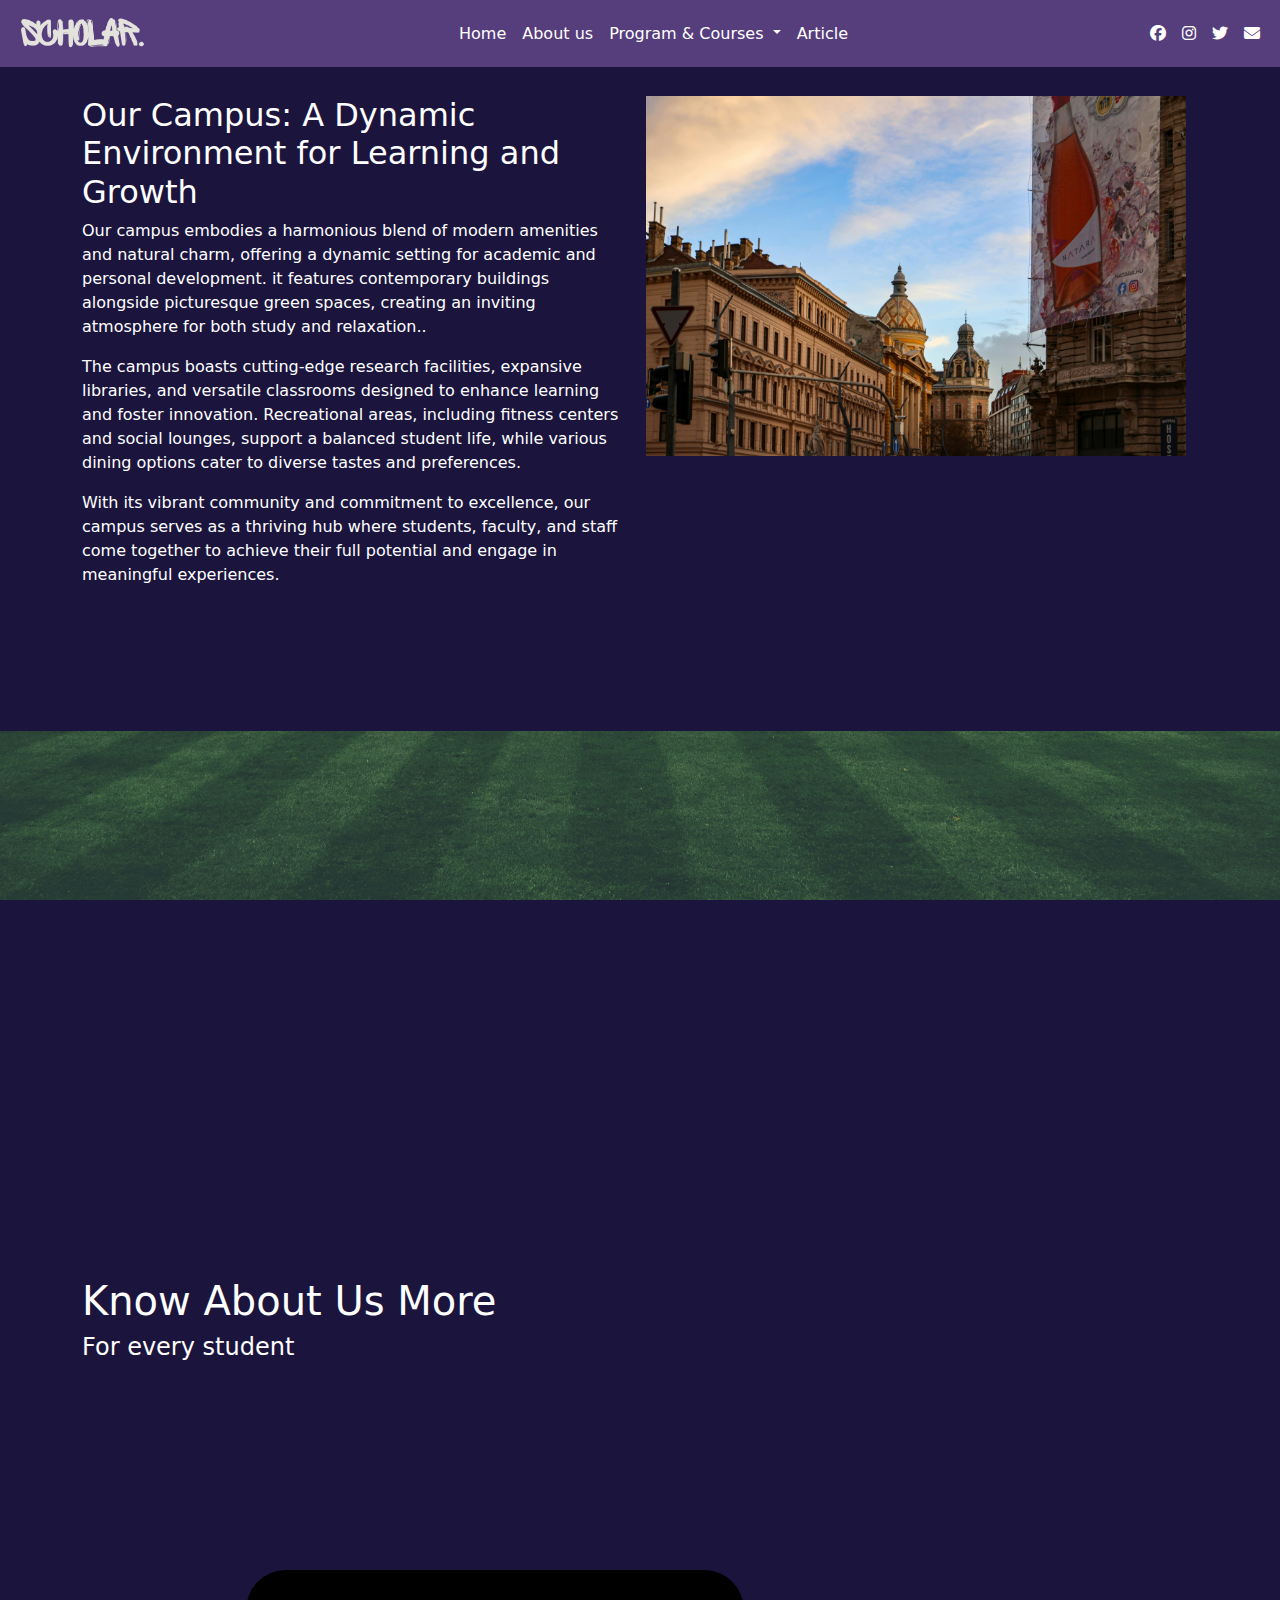
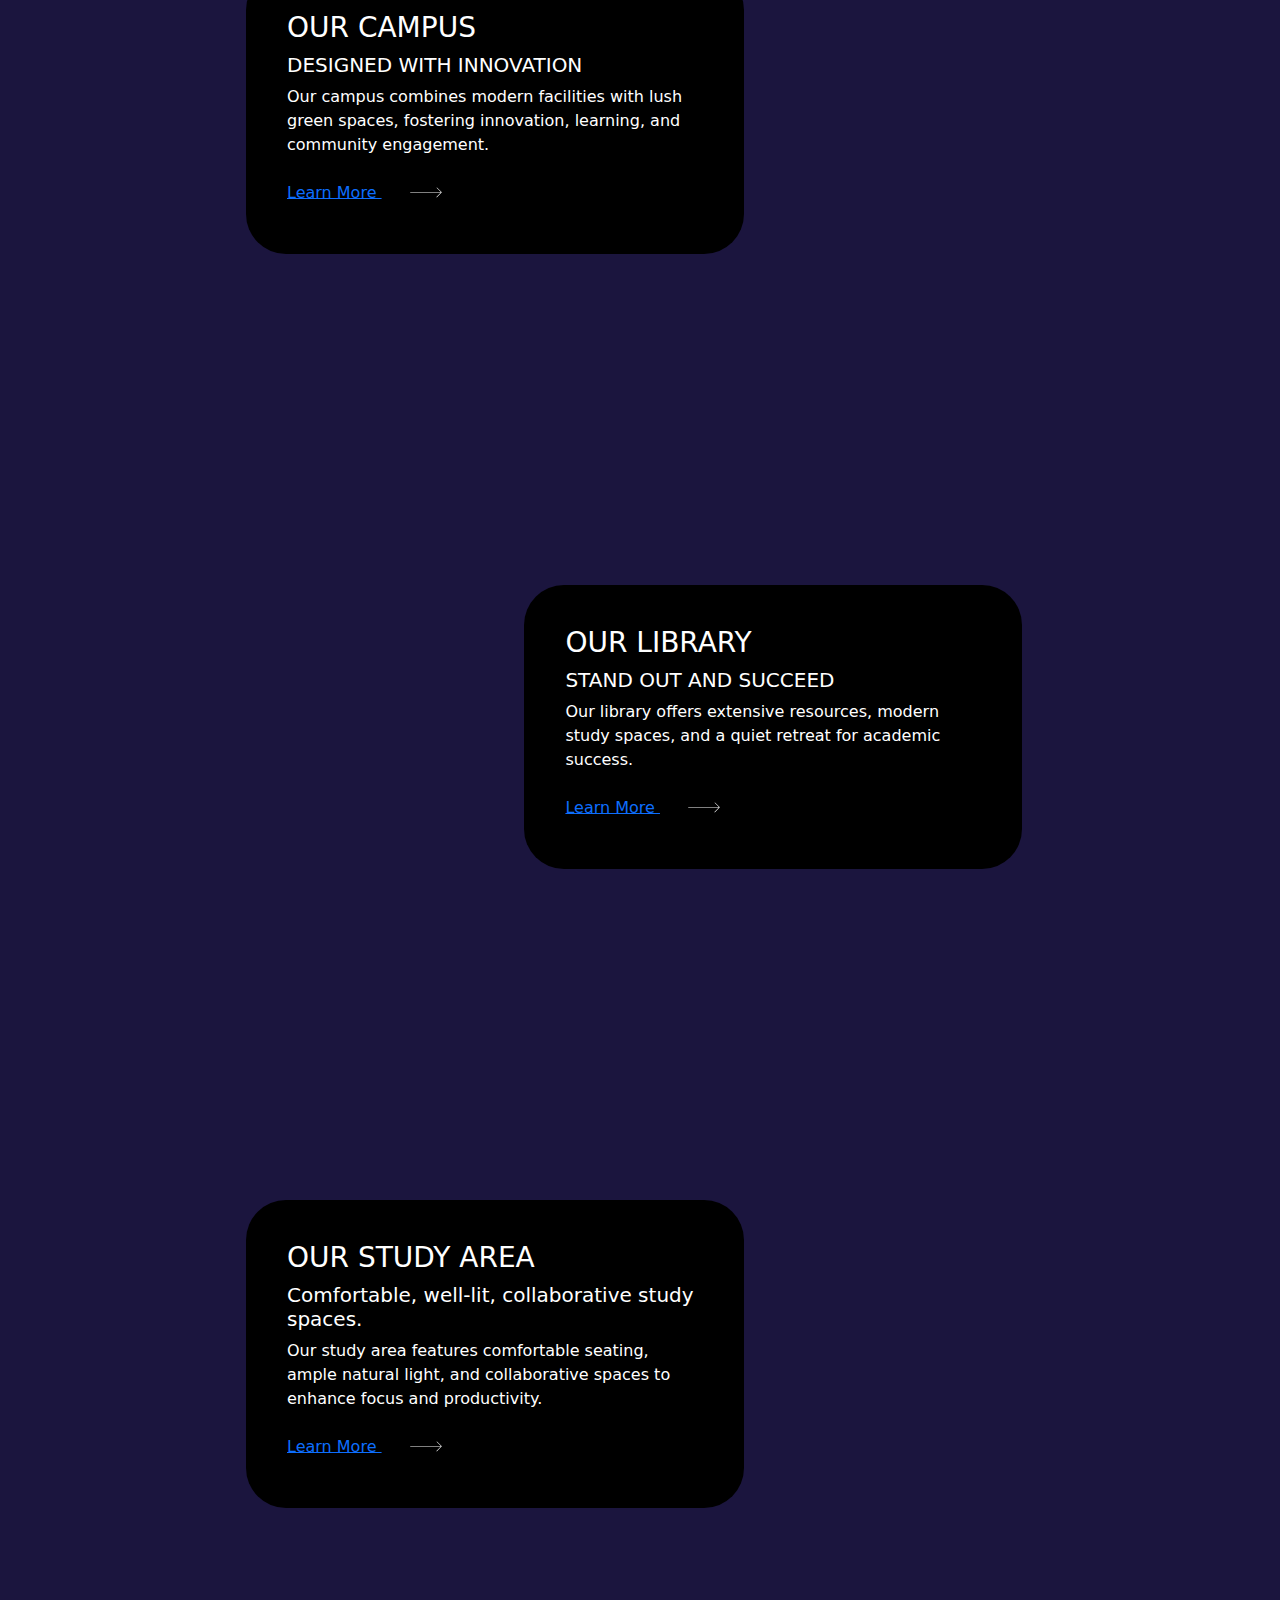
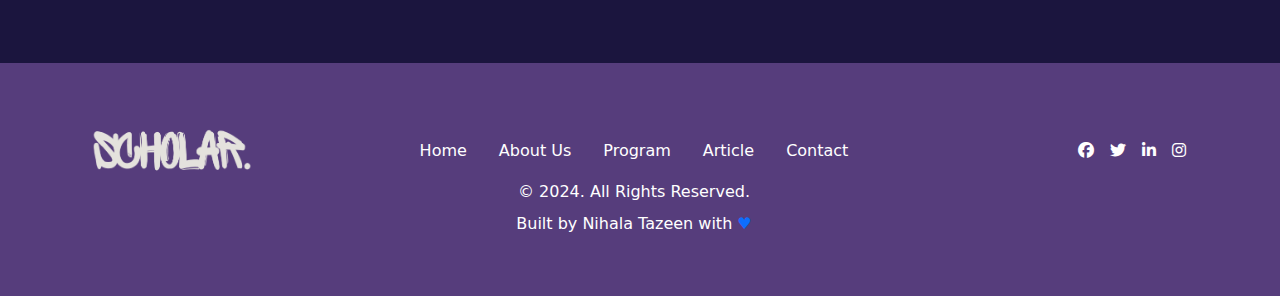
==== about.html @ 5ef581ff "changes" ====
<!DOCTYPE html>
<html lang="en">

<head>
    <meta charset="UTF-8">
    <meta name="viewport" content="width=device-width, initial-scale=1.0">
    <title>SCHOLAR</title>
    <link href="https://cdn.jsdelivr.net/npm/bootstrap@5.3.2/dist/css/bootstrap.min.css" rel="stylesheet">
    <script src="https://cdn.jsdelivr.net/npm/bootstrap@5.1.3/dist/js/bootstrap.bundle.min.js"
        integrity="sha384-ka7Sk0Gln4gmtz2MlQnikT1wXgYsOg+OMhuP+IlRH9sENBO0LRn5q+8nbTov4+1p"
        crossorigin="anonymous"></script>
    <link rel="stylesheet" href="https://cdnjs.cloudflare.com/ajax/libs/font-awesome/6.6.0/css/all.min.css">
    <link rel="stylesheet" href="style.css">
    <link rel="stylesheet" href="responsive.css">
    <style>
        /*  Banner Section */
        .banner-wrapper {
            margin-top: em;
            background-color: #1B153E;
            width: 100%;
            height: auto;
            padding-bottom: 5rem;
        }

        /* parallax-effetct */

        .parallax {
            position: relative;
            background-position: left;
            background-size: 48%;
            background-repeat: no-repeat;
            background-attachment: fixed;
            display: inline-block;
            align-items: center;
            width: 100%;
            height: 100vh;
        }

        .parallax-1 {
            position: relative;
            background-position: right;
            background-size: 48%;
            background-repeat: no-repeat;
            background-attachment: fixed;
            display: inline-block;
            align-items: center;
            width: 100%;
            height: 100vh;
        }

        .parallax-main {
            position: relative;
            background-position: right;
            background-repeat: no-repeat;
            background-attachment: fixed;
            display: inline-block;
            align-items: center;
            width: 100%;
            height: 100vh;
        }

        .parallax.img1 {
            background-image: url('images/banner3.jpg');
            background-size: cover;
            height: 100%;

        }

        .parallax.img2 {
            background-image: url('images/kampus.jpg');
            height: 608px;
        }

        .parallax.img3 {
            background-image: url('images/library.jpg');
            height: 608px;
        }

        .parallax.img4 {
            background-image: url('images/classroom.jpg');
            height: 608px;
        }

        /* About CSS */
        .main-wrapper {
            margin-top: 50vh;
            background-color: #1B153E;
            width: 100%;
        }

        .main-wrapper .black-card {
            position: absolute;
            top: 25%;
            left: -400px;
            width: calc(100% - 20%);
            box-shadow: var(--box-shadow);
            border-radius: 2.5rem;
            background-color: black;
            padding: 2.5rem;
            text-align: left;
            z-index: 1;
        }

        .main-wrapper .black-card.right {
            right: -400px;
            left: unset;
        }

        .row {
            margin-right: 0 !important;
        }
    </style>
</head>

<body>
    <nav class="navbar fixed-top navbar-expand-md navbar-dark ">
        <div class="container-fluid">
            <a class="navbar-brand fw-bold w-20" href="#"> <img src="img/1.png " alt="" height="41px"></a>
            <button class="navbar-toggler" type="button" data-bs-toggle="collapse"
                data-bs-target="#navbarSupportedContent" aria-controls="navbarSupportedContent" aria-expanded="false"
                aria-label="Toggle navigation">
                <span class="navbar-toggler-icon"></span>
            </button>
            <div class="collapse navbar-collapse" id="navbarSupportedContent">
                <ul class="navbar-nav mx-auto mb-2 mb-lg-0">
                    <li class="nav-item">
                        <a class="nav-link active" aria-current="page" href="index.html">Home</a>
                    </li>
                    <li class="nav-item">
                        <a class="nav-link" href="about.html">About us</a>
                    </li>
                    <li class="nav-item dropdown">
                        <a class="nav-link dropdown-toggle" href="#" id="navbarDropdown" role="button"
                            data-bs-toggle="dropdown" aria-expanded="false">
                            Program & Courses
                        </a>
                        <ul class="dropdown-menu" aria-labelledby="navbarDropdown">
                            <li><a class="dropdown-item" href="program.html">Graduate</a></li>
                            <li><a class="dropdown-item" href="#">Under Graduate</a></li>
                            <li>
                                <hr class="dropdown-divider">
                            </li>
                            <li><a class="dropdown-item" href="admission.html"> Admission</a></li>
                        </ul>
                    </li>
                    <li class="nav-item">
                        <a class="nav-link" href="artical.html">Article</a>
                    </li>
                   
                </ul>
                <ul class="navbar-nav sm-icons">
                    <li><a class="nav-link" href="#"><i class="fa-brands fa-facebook"></i></a></li>
                    <li><a class="nav-link" href="#"><i class="fa-brands fa-instagram"></i></a></li>
                    <li><a class="nav-link" href="#"><i class="fa-brands fa-twitter"></i></a></li>
                    <li><a class="nav-link" href="#"><i class="fa-solid fa-envelope"></i></a></li>
                </ul>
            </div>
        </div>
    </nav>

    <!--Banner Section Start-->
    <section class="banner-wrapper wrapper">
        <div class="container">
            <div class="row">
                <div class="col-lg-6 mb-5 order-lg-1 order-2 text-white pt-5">
                    <div>
                        <h2 class="pt-5">
                            Our Campus: A Dynamic Environment for Learning and Growth
                        </h2>
                        <p>Our campus embodies a harmonious blend of modern amenities and natural charm, offering a dynamic setting for academic and personal development. it features contemporary buildings alongside picturesque green spaces, creating an inviting atmosphere for both study and relaxation..</p>
                        <p>The campus boasts cutting-edge research facilities, expansive libraries, and versatile classrooms designed to enhance learning and foster innovation. Recreational areas, including fitness centers and social lounges, support a balanced student life, while various dining options cater to diverse tastes and preferences.</p>
                        <p>With its vibrant community and commitment to excellence, our campus serves as a thriving hub where students, faculty, and staff come together to achieve their full potential and engage in meaningful experiences.
                           </p>
                       
                    </div>
                </div>
                <div class="col-lg-6 pt-5 order-lg-2 order-1">
                    <div>
                        <img src="images/banner.1.jpg" class="img-fluid pt-5">
                    </div>
                </div>
            </div>
        </div>
    </section>
    <!-- Banner Section Exit -->

    <!-- Services Section Start-->
    <section class="parallax parallax-main img1 text-white">
        <div class="main-wrapper wrapper">
            <div class="container">
                <div class="row mb-5">
                    <div class="col-12">
                        <div class="sec-title text-white mt-5 pt-5">
                            <h1> Know About Us <span> More</span></h1>
                            <h4>For every student </h4>
                        </div>
                    </div>
                </div>
            </div>
            <div class="container-fluid px-lg-0">
                <div class="row">
                    <div class="offset-lg-6 col-lg-6 offset-md-4 col-md-8 mb-5 mb-lg-0">
                        <div class="parallax parallax-1 img2">
                            <div class="card black-card text-white">
                                <h3> OUR CAMPUS</h3>
                                <h5>DESIGNED WITH INNOVATION</h5>
                                <p>Our campus combines modern facilities with lush green spaces, fostering innovation, learning, and community engagement.</p>
                                <a href="#" class="view-link">Learn More <img src="images/arrow.svg" class="ms-4"></a>
                            </div>
                        </div>
                    </div>
                </div>
                <div class="row">
                    <div class="col-lg-6 col-md-8 mb-5 mb-lg-0">
                        <div class="text-end parallax img3">
                            <div class="card right black-card text-white">
                                <h3> OUR LIBRARY</h3>
                                <h5>STAND OUT AND SUCCEED</h5>
                                <p>Our library offers extensive resources, modern study spaces, and a quiet retreat for academic success.</p>
                                <a href="#" class="view-link">Learn More <img src="images/arrow.svg" class="ms-4"></a>
                            </div>
                        </div>
                    </div>
                </div>
                <div class="row">
                    <div class="offset-lg-6 col-lg-6 offset-md-4 col-md-8  mb-5 mb-lg-0">
                        <div class="text-end parallax parallax-1 img4">
                            <div class="card black-card text-white">
                                <h3> OUR STUDY AREA</h3>
                                <h5>Comfortable, well-lit, collaborative study spaces.</h5>
                                <p>
                                    Our study area features comfortable seating, ample natural light, and collaborative spaces to enhance focus and productivity.</p>
                                <a href="#" class="view-link">Learn More <img src="images/arrow.svg" class="ms-4"></a>
                            </div>
                        </div>
                    </div>
                </div>

            </div>
    </section>
    









    <footer class="footer">
        <div class="container overflow-hidden">
            <div class="row gy-3 gy-md-5 gy-xl-0 align-items-sm-center">
                <div class="col-xs-12 col-sm-6 col-xl-3 order-0 order-xl-0">
                    <div class="footer-logo-wrapper text-center text-sm-start">
                        <a href="#!">
                            <img src="img/1.png" alt="BootstrapBrain Logo" width="175" height="57">
                        </a>
                    </div>
                </div>

                <div class="col-xs-12 col-xl-6 order-2 order-xl-1">
                    <ul class="nav justify-content-center">
                        <li class="nav-item ">
                            <a class="nav-link  px-2 px-md-3 text-white" href="#!">Home</a>
                        </li>
                        <li class="nav-item">
                            <a class="nav-link  px-2 px-md-3 text-white" href="#!">About Us</a>
                        </li>
                        <li class="nav-item">
                            <a class="nav-link  px-2 px-md-3 text-white" href="#!">Program</a>
                        </li>
                        <li class="nav-item">
                            <a class="nav-link  px-2 px-md-3 text-white" href="#!">Article</a>
                        </li>
                        <li class="nav-item">
                            <a class="nav-link  px-2 px-md-3 text-white" href="#!">Contact</a>
                        </li>
                    </ul>
                </div>

                <div class="col-xs-12 col-sm-6 col-xl-3 order-1 order-xl-2">
                    <div class="social-media-wrapper">
                        <ul class="list-unstyled m-0 p-0 d-flex justify-content-center justify-content-sm-end">
                            <li class="me-3">
                                <a href="#!" class="link-white link-opacity-75-hover">
                                    <i class="fa-brands fa-facebook" aria-hidden="true" width="24" height="24"></i>
                                </a>
                            </li>
                            <li class="me-3">
                                <a href="#!" class="link-white link-opacity-75-hover">
                                    <i class="fa-brands fa-twitter"></i>
                                </a>
                            </li>
                            <li class="me-3">
                                <a href="#!" class="link-white link-opacity-75-hover">
                                    <i class="fa-brands fa-linkedin-in"></i>
                                </a>
                            </li>
                            <li class="">
                                <a href="#!" class="link-white link-opacity-75-hover">
                                    <i class="fa-brands fa-instagram"></i>
                                </a>
                            </li>
                        </ul>
                    </div>
                </div>
            </div>
        </div>
        <div class="container overflow-hidden">
            <div class="row">
                <div class="col">
                    <div class="footer-copyright-wrapper text-center">
                        &copy; 2024. All Rights Reserved.
                    </div>
                    <div class="credits text-secondary text-center mt-2 fs-8 text-white">
                        Built by <a href="https://bootstrapbrain.com/"
                            class="link-secondary text-decoration-none text-white">Nihala Tazeen</a> with <span
                            class="text-primary">&#9829;</span>
                    </div>
                </div>
            </div>
        </div>
    </footer>






</body>

</html>
---- style.css ----
body{
    background-color: #1B153E;
}
.navbar{
    background-color: #563d7c;
}
.navbar .navbar-nav .nav-link {
    color: #ffffff;
  }
  .sm-icons {
    flex-direction: row;
  }
  .sm-icons .nav-link {
    padding-right: 1em;
  }


  .video-wrapper {
    position: relative;
    height: 600px
}

.video-wrapper video {
    object-fit: cover;
    display: block;
    position: absolute;
    height: 100% !important;
    width: 100% !important;
    max-width: 100% !important;
    top: 0;
    left: 0;
}

.video-wrapper .video-content {
    position: absolute;
    z-index: 2;
    width: 100%;
    height: 100%;
    display: flex;
    align-items: center;
    justify-content: center;
    text-align: center;
    flex-direction: column;
}

.section-2 {
    padding: 10rem 0 !important; }
    @media (max-width: 991px) {
      .section-2 {
        padding: 17rem 0 !important; } }
        @media (max-width: 990px) {
          .section-2 {
            padding: 7rem 0 !important; }
        }
  
  .image-stack {
    width: 100%;
    z-index: 2; }
    .image-stack img {
      width: 100%;
      
    }
  
  .image-stack__item--bottom {
    /* position: absolute; */
    right: 10%;
    top: -50%;
    width: 65%;
    z-index: -1; }
    .image-stack__item--bottom img , .image-stack__item--top img  {
      border: 10px solid #fff;
      box-shadow: 0 15px 30px -18px rgba(0, 0, 0, 0.2); }
  
  .image-stack__item--top {
    /* padding-top: 20px; */
    padding-right: 30%;
    width: 70%; 
}
footer {
	padding: 60px 0;
	background-color:  #563d7c;
	color: #fff;
}
footer a {
	color: #fff;
}
.f-about {
	padding-top: 15px;
	float: left;
}
.f-about p {	
	margin: 5px 0 5px;
}
.f-about .col-md-7 p {
	margin: 0;
}

footer hr {
	width: 60px;
	float: left;
	border-bottom: 2px solid #f89901;
	margin: 10px 0;
}
.f-about, .f-about-img {
	width: 100%;
}
.f-about ul li {
	display: block;
	margin: 6px 0;
}
.f-about ul li:first-child {
	margin: 0;
}
.f-about-img ul {
	margin-top: 25px;
}
.f-about-img ul li {
	display: inline-block;
	width: 30%;
	margin: -3px 0 0;
	overflow: hidden;
}
.f-about-img ul li img {
	width: 100%;
	transition: all 500ms;
	-moz-transition: all 500ms;
	-webkit-transition: all 500ms;
}
.f-about-img ul li img:hover {
	transform: scale(1.3);
	transition: all 500ms;
	-moz-transition: all 500ms;
	-webkit-transition: all 500ms;
}

.copyright {
	background-color: #273037;
	padding: 15px 0;
	color: #fff;
	font-size: 12px;
}
.copyright ul {
	float: right;
}
.copyright ul li {
	display: inline-block;
}
.copyright ul li a {
	color: #fff;
}
.copyright ul li a:hover {
	color: #f89901;
}
 @media (min-width: 320px) and (max-width: 575px) {
.f-about {
	margin-bottom: 25px;
}
.copyright {
	text-align: center;
}
.copyright ul {
	width: 100%;
	margin-top: 10px;
}
}
 @media (min-width: 576px) and (max-width: 767px) {
.f-about {
	margin-bottom: 25px;
}
}
ul, ol {
	margin: 0;
	padding: 0;
}
.pp a {
	position: relative;
	top: 0;
	transition: top ease 0.3s;
}
.pp a:hover {
	top: -15px;
}
---- responsive.css ----
@media (max-width:1199px) {
   
    .parallax:not(.parallax-main){
        background-size: 50%;
    }
    .main-wrapper .black-card{
        width: 100%;
    }
    .main-wrapper {
        margin-top: 39vh;
    }
   
}


@media (max-width:991.5px) {

   
    .banner-wrapper {
        margin-top: 4rem;
        padding:4rem 2rem;
        min-height:730px;
    }
  
    .main-wrapper .black-card {
        left: -226px !important ;
    }    
    .main-wrapper .black-card.right {
       /* right: -226px !important ; */
       left: 241px !important;
    }    

   
    .parallax-main{
        background-size:cover;
    }

   
    .main-wrapper {
        margin-top: 39vh;
    }

}


@media (max-width:767.5px) {

     /* banner */
     .banner-wrapper {
        min-height:550px;
    }
 
    .main-wrapper .black-card{
        left: 5%;
        width: 90%;
    }
    .main-wrapper .black-card.right{
        left: 5% !important;
        width: 90%;
    }

   
    .parallax:not(.main-parallax) {
        background-size:cover;
    }
    .parallax-1{
        background-size: cover;
    }

}


@media (max-width:590px) {

  
    body,
    html {
        font-size: 7px;
    }
    .parallax.img2,
    .parallax.img3,
    .parallax.img4,
    .parallax.img5{
        height: 262px !important;
    }
    .main-wrapper {
        margin-top: 21vh !important;
    }
    .main-wrapper .black-card{
        left: 5% !important;
        width: 90%;
    }
    .main-wrapper .black-card.right{
        left: 5% !important;
        width: 90%;
    }

}

/* Media Query 380px */
@media (max-width:390.4px) {
    h1{
        font-size: 27px;
    }
    h2{
        font-size: 25px;
    }
}
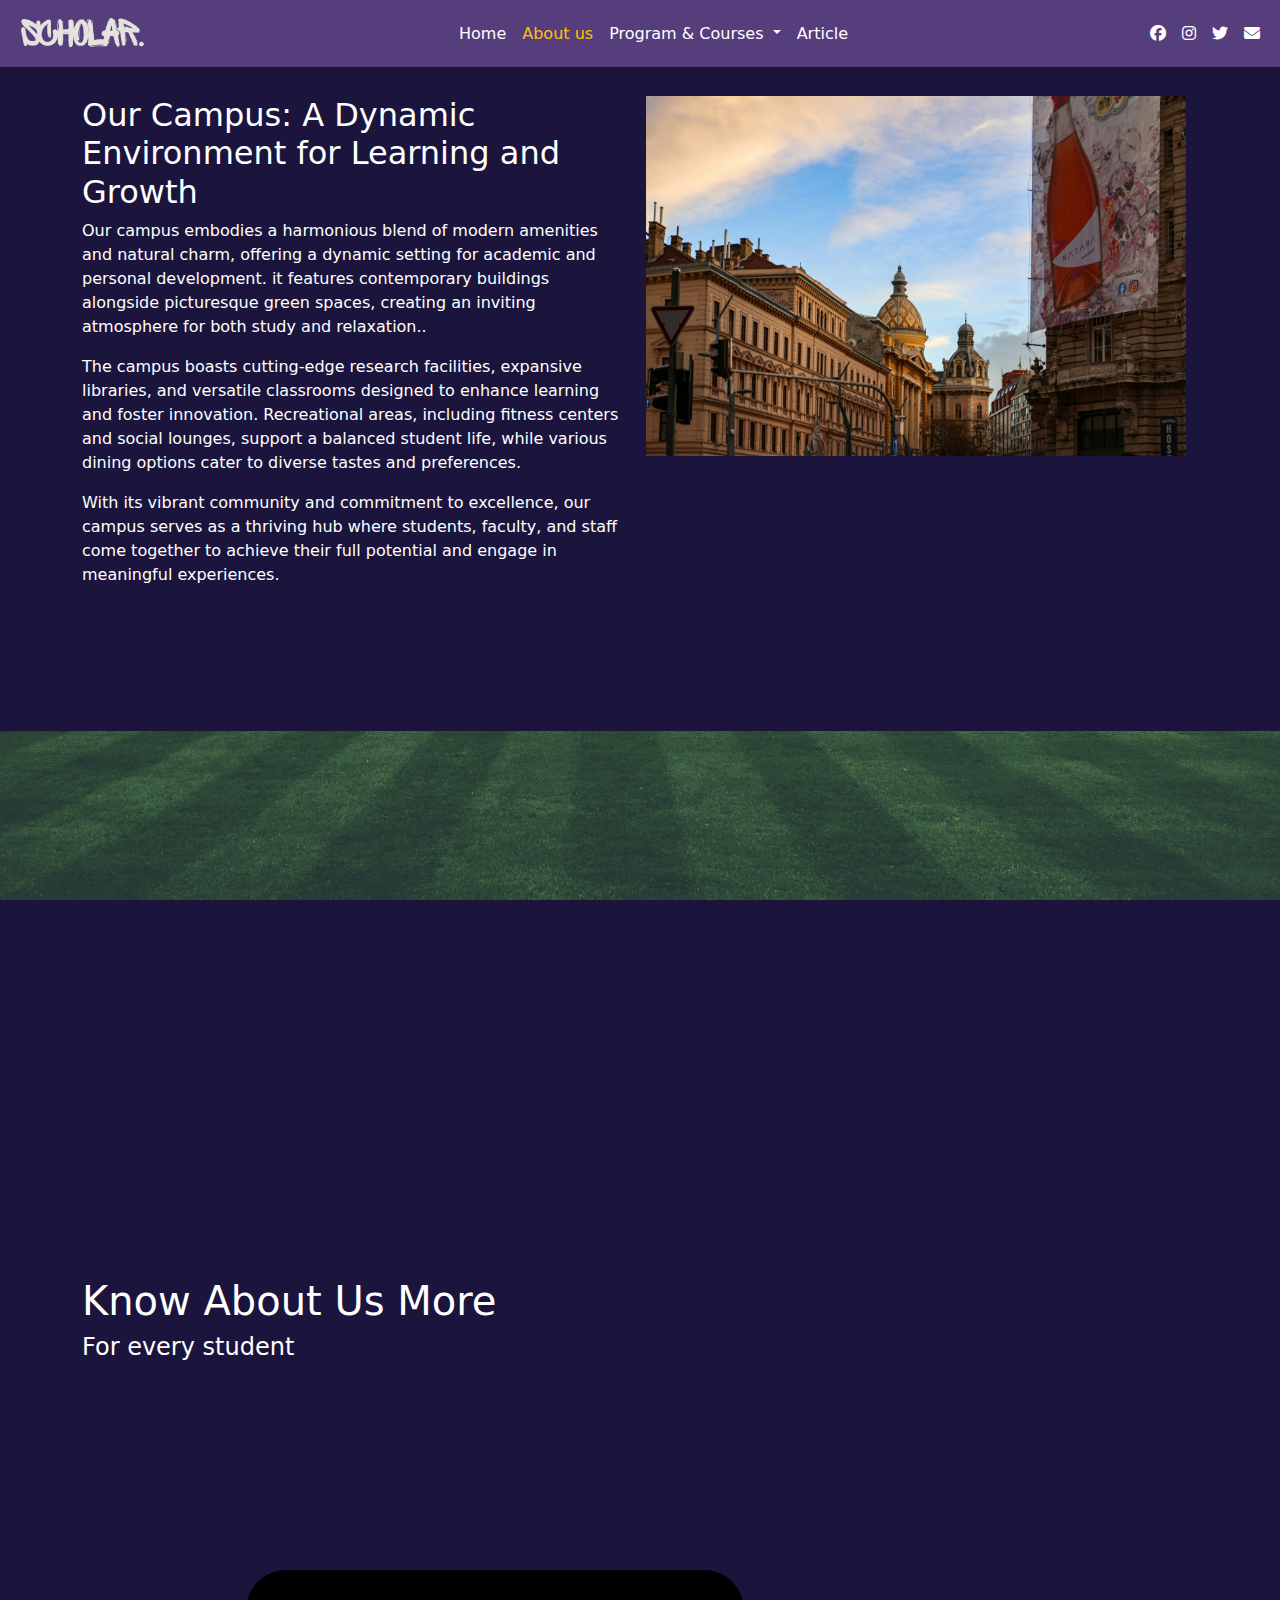
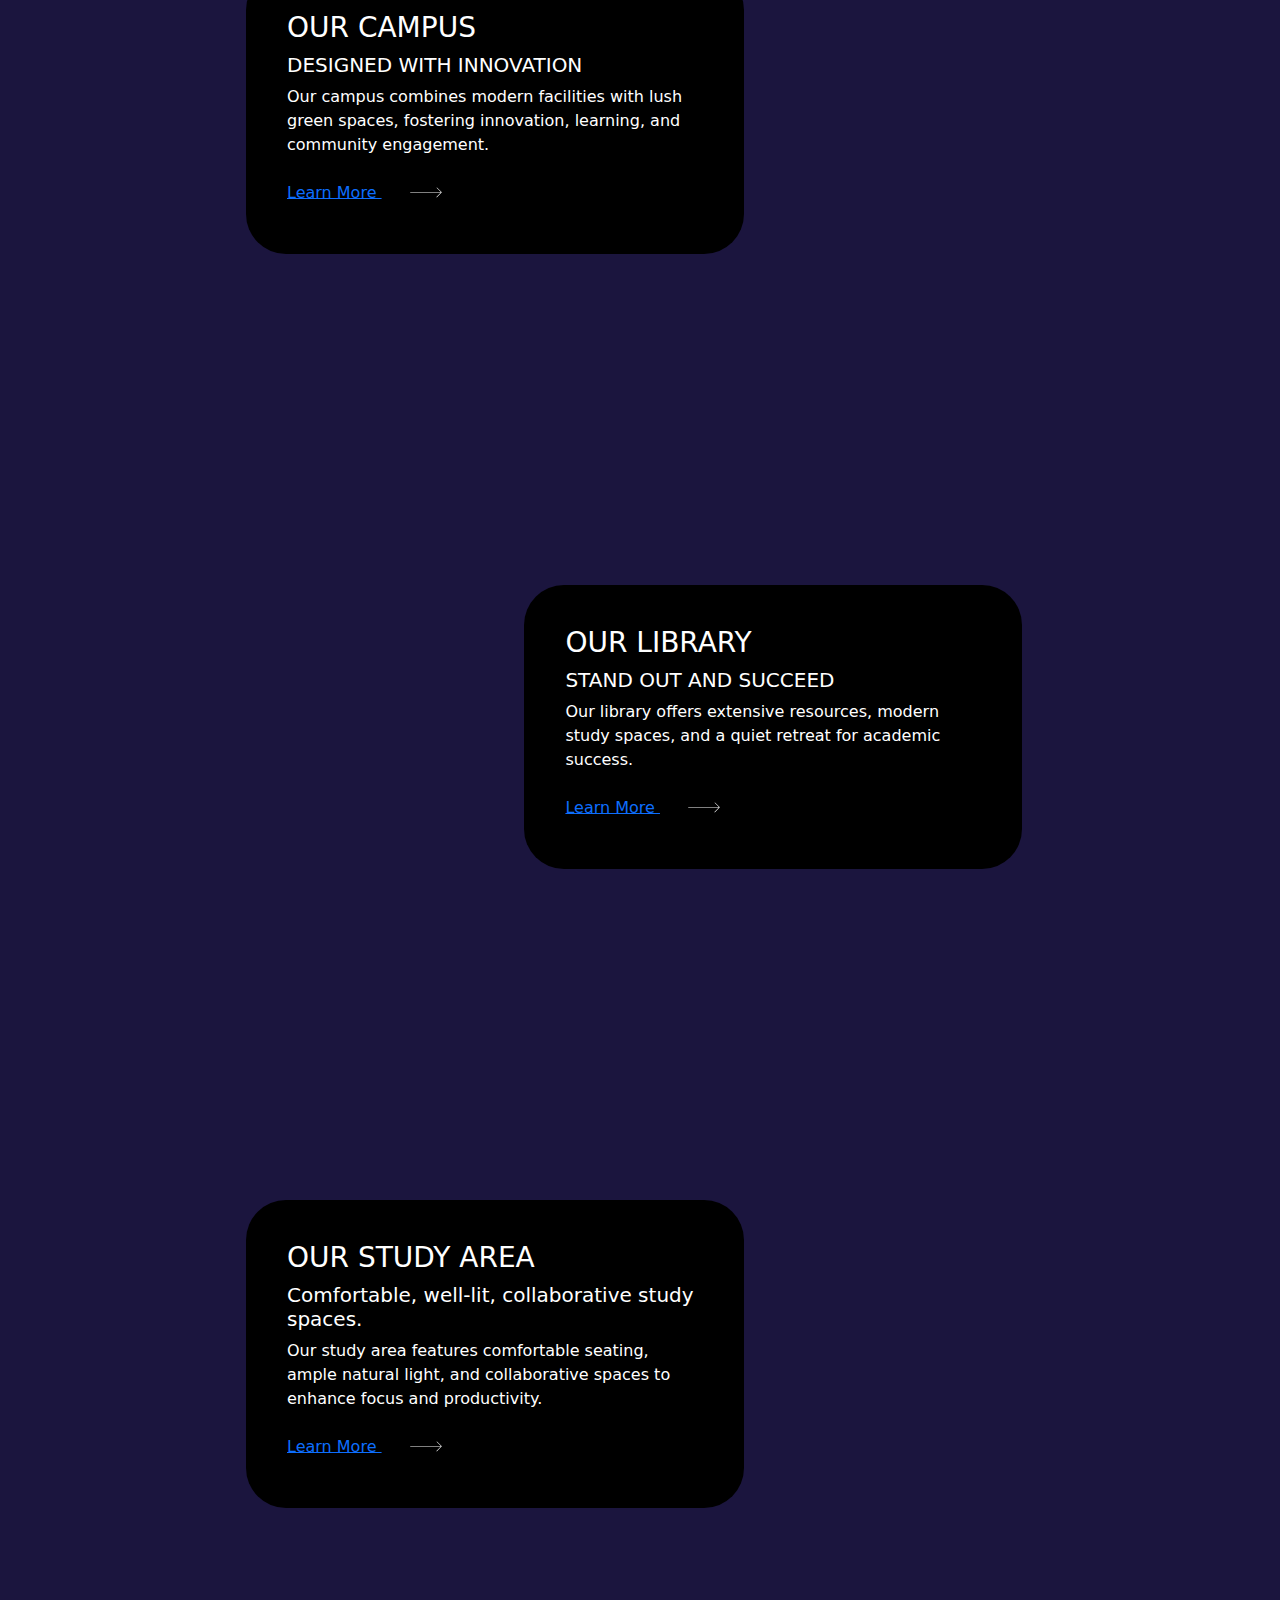
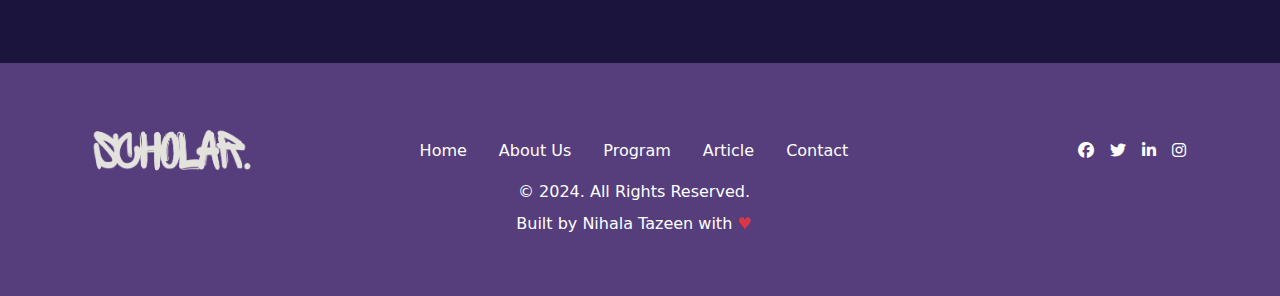
==== commit d68fe1ce: "changes" ====
--- a/about.html
+++ b/about.html
@@ -5,6 +5,7 @@
     <meta charset="UTF-8">
     <meta name="viewport" content="width=device-width, initial-scale=1.0">
     <title>SCHOLAR</title>
+    <link rel="icon" type="image/x-icon" href="img/favicon.png">
     <link href="https://cdn.jsdelivr.net/npm/bootstrap@5.3.2/dist/css/bootstrap.min.css" rel="stylesheet">
     <script src="https://cdn.jsdelivr.net/npm/bootstrap@5.1.3/dist/js/bootstrap.bundle.min.js"
         integrity="sha384-ka7Sk0Gln4gmtz2MlQnikT1wXgYsOg+OMhuP+IlRH9sENBO0LRn5q+8nbTov4+1p"
@@ -115,7 +116,7 @@
 <body>
     <nav class="navbar fixed-top navbar-expand-md navbar-dark ">
         <div class="container-fluid">
-            <a class="navbar-brand fw-bold w-20" href="#"> <img src="img/1.png " alt="" height="41px"></a>
+            <a class="navbar-brand fw-bold w-20" href="index.html"> <img src="img/1.png " alt="" height="41px"></a>
             <button class="navbar-toggler" type="button" data-bs-toggle="collapse"
                 data-bs-target="#navbarSupportedContent" aria-controls="navbarSupportedContent" aria-expanded="false"
                 aria-label="Toggle navigation">
@@ -127,7 +128,7 @@
                         <a class="nav-link active" aria-current="page" href="index.html">Home</a>
                     </li>
                     <li class="nav-item">
-                        <a class="nav-link" href="about.html">About us</a>
+                        <a class="nav-link text-warning" href="about.html">About us</a>
                     </li>
                     <li class="nav-item dropdown">
                         <a class="nav-link dropdown-toggle" href="#" id="navbarDropdown" role="button"
@@ -314,9 +315,9 @@
                         &copy; 2024. All Rights Reserved.
                     </div>
                     <div class="credits text-secondary text-center mt-2 fs-8 text-white">
-                        Built by <a href="https://bootstrapbrain.com/"
-                            class="link-secondary text-decoration-none text-white">Nihala Tazeen</a> with <span
-                            class="text-primary">&#9829;</span>
+                        Built by <a href=#
+                            class="link-danger text-decoration-none text-white">Nihala Tazeen</a> with <span
+                            class="text-danger">&#9829;</span>
                     </div>
                 </div>
             </div>
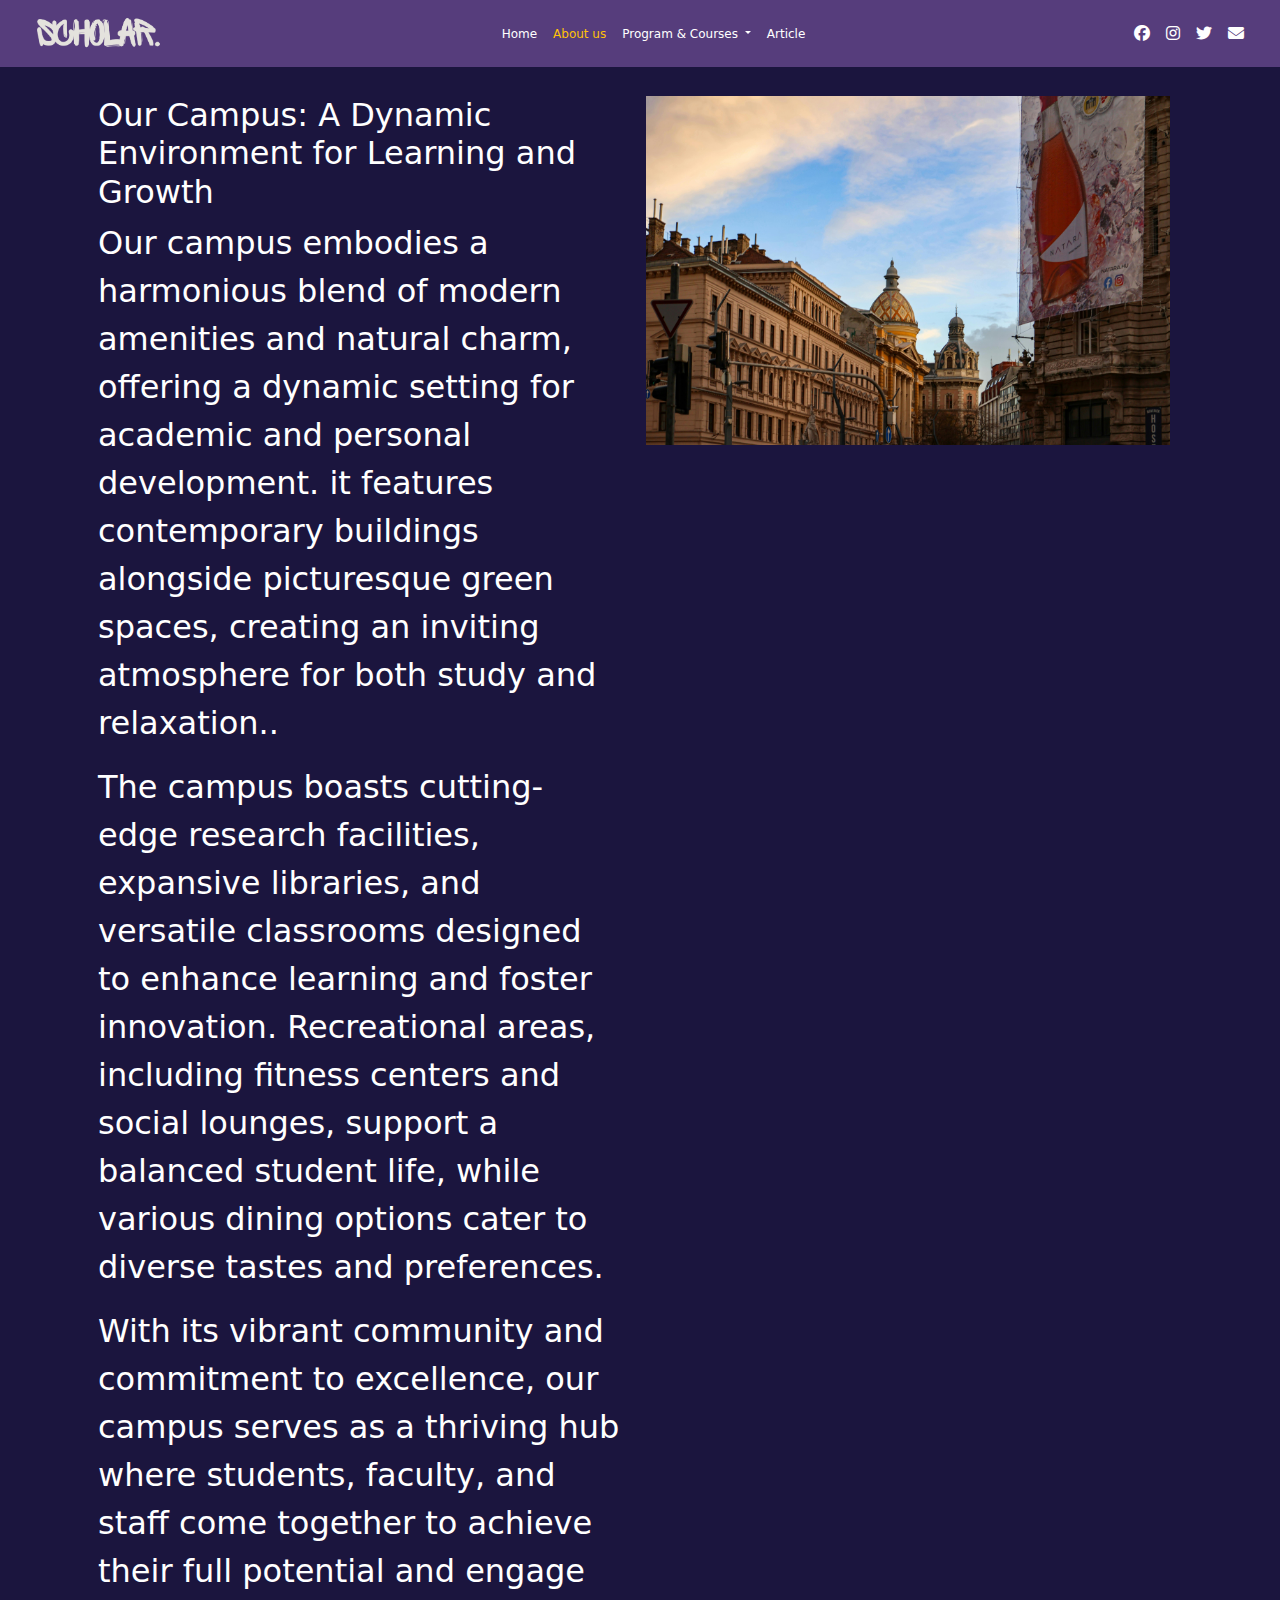
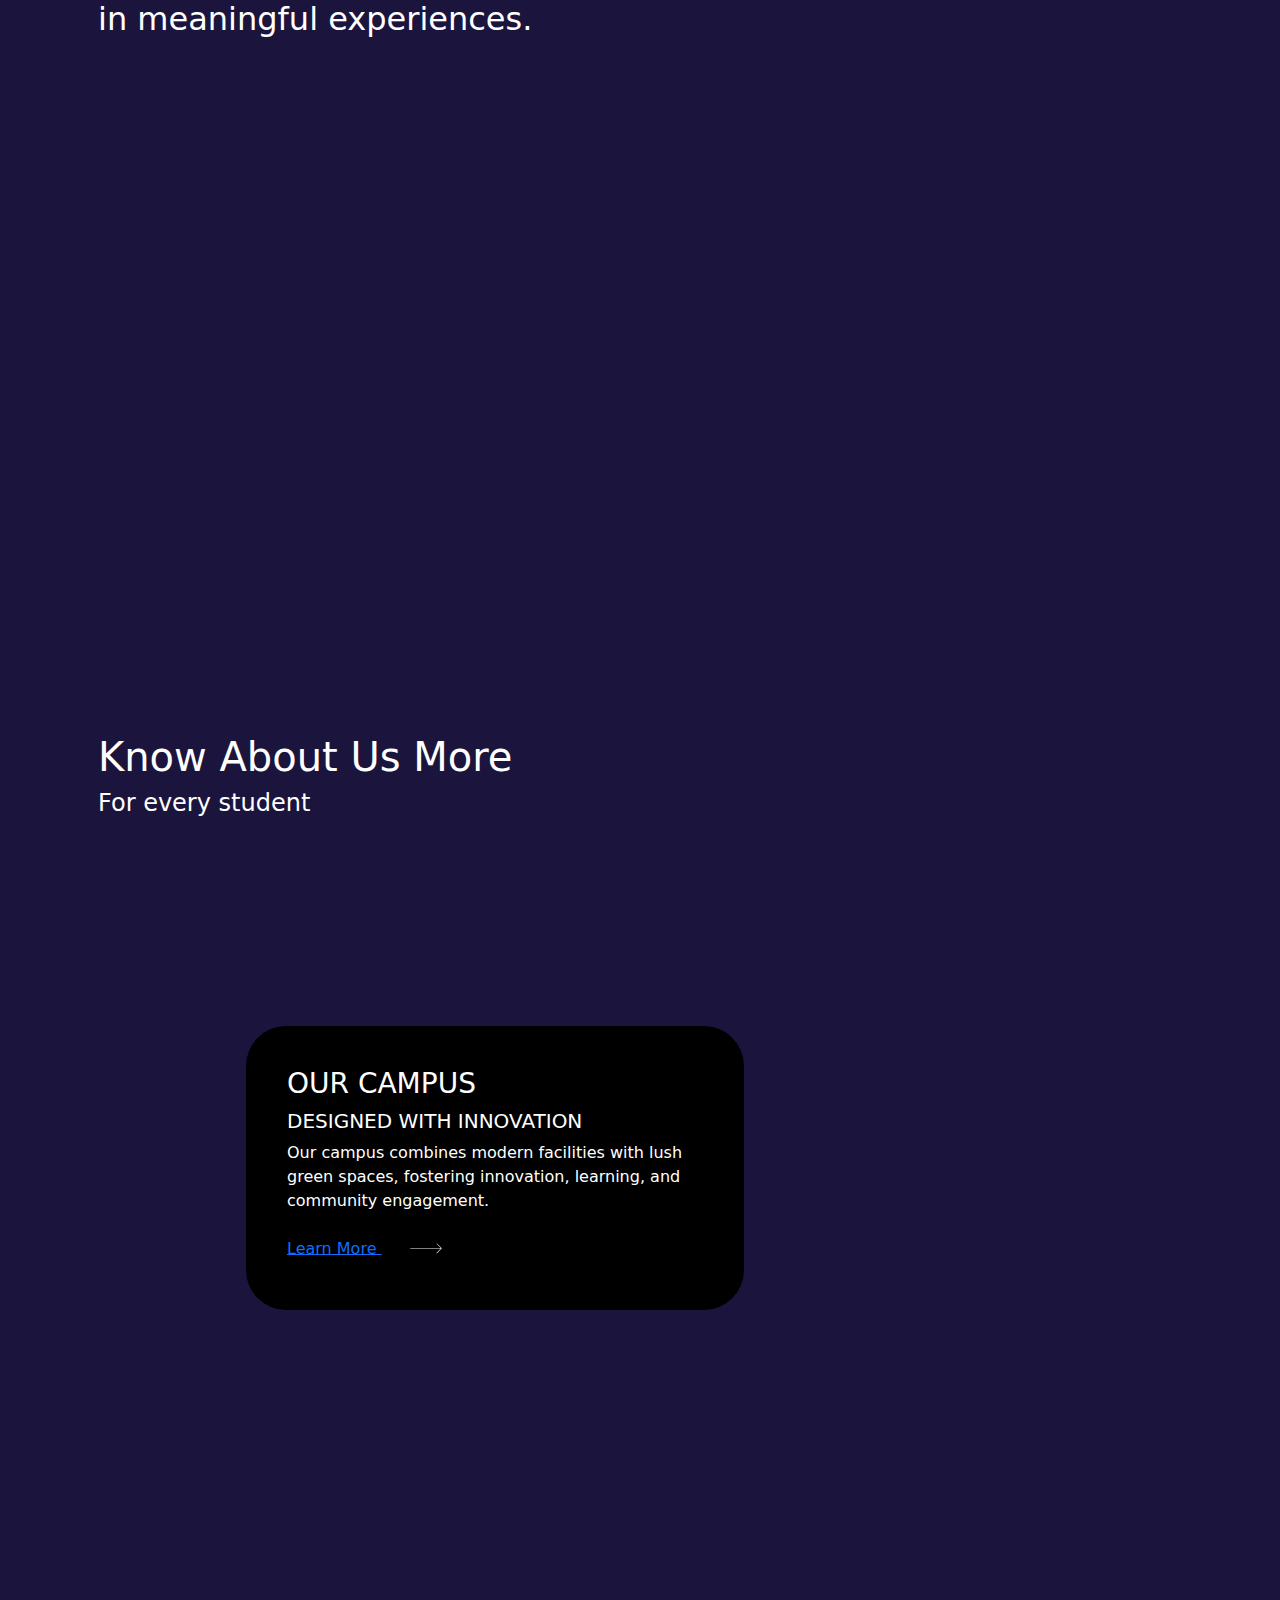
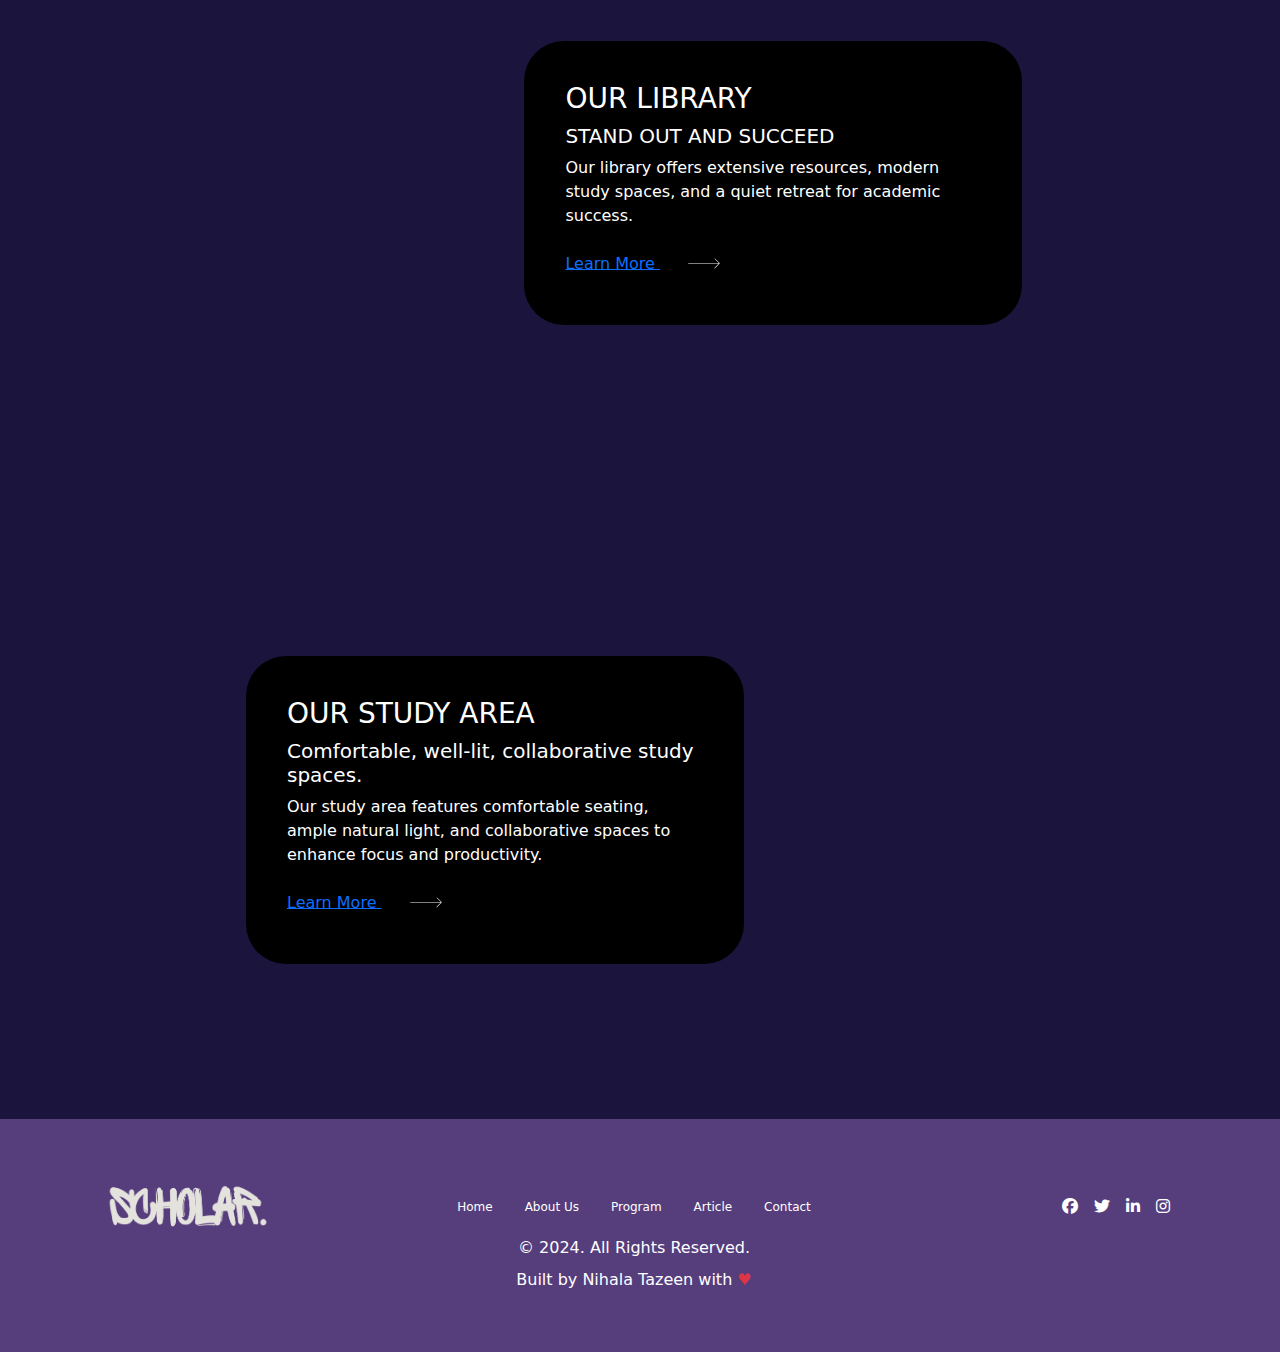
==== commit 30776a38: "change" ====
--- a/about.html
+++ b/about.html
@@ -22,7 +22,19 @@
             height: auto;
             padding-bottom: 5rem;
         }
-
+        @media (max-width: 590px) {
+            .banner-wrapper{
+        font-size: 7px;
+    }
+}
+.nav-item{
+    font-size: 12px;
+}
+@media (max-width: 590px) {
+    .parallax{
+        font-size: 9px;
+    }
+}
         /* parallax-effetct */
 
         .parallax {
@@ -106,7 +118,6 @@
             right: -400px;
             left: unset;
         }
-
         .row {
             margin-right: 0 !important;
         }
@@ -185,7 +196,7 @@
     </section>
     <!-- Banner Section Exit -->
 
-    <!-- Services Section Start-->
+    
     <section class="parallax parallax-main img1 text-white">
         <div class="main-wrapper wrapper">
             <div class="container">
@@ -240,15 +251,6 @@
             </div>
     </section>
     
-
-
-
-
-
-
-
-
-
     <footer class="footer">
         <div class="container overflow-hidden">
             <div class="row gy-3 gy-md-5 gy-xl-0 align-items-sm-center">
@@ -324,11 +326,6 @@
         </div>
     </footer>
 
-
-
-
-
-
 </body>
 
 </html>--- a/style.css
+++ b/style.css
@@ -1,182 +1,195 @@
 body{
-    background-color: #1B153E;
+  background-color: #1B153E;
 }
 .navbar{
-    background-color: #563d7c;
+  background-color: #563d7c;
 }
 .navbar .navbar-nav .nav-link {
-    color: #ffffff;
-  }
-  .sm-icons {
-    flex-direction: row;
-  }
-  .sm-icons .nav-link {
-    padding-right: 1em;
-  }
+  color: #ffffff;
+}
+.sm-icons {
+  flex-direction: row;
+}
+.sm-icons .nav-link {
+  padding-right: 1em;
+}
 
 
-  .video-wrapper {
-    position: relative;
-    height: 600px
+.video-wrapper {
+  position: relative;
+  height: 600px
 }
 
 .video-wrapper video {
-    object-fit: cover;
-    display: block;
-    position: absolute;
-    height: 100% !important;
-    width: 100% !important;
-    max-width: 100% !important;
-    top: 0;
-    left: 0;
+  object-fit: cover;
+  display: block;
+  position: absolute;
+  height: 100% !important;
+  width: 100% !important;
+  max-width: 100% !important;
+  top: 0;
+  left: 0;
 }
 
 .video-wrapper .video-content {
-    position: absolute;
-    z-index: 2;
-    width: 100%;
-    height: 100%;
-    display: flex;
-    align-items: center;
-    justify-content: center;
-    text-align: center;
-    flex-direction: column;
+  position: absolute;
+  z-index: 2;
+  width: 100%;
+  height: 100%;
+  display: flex;
+  align-items: center;
+  justify-content: center;
+  text-align: center;
+  flex-direction: column;
 }
 
 .section-2 {
-    padding: 10rem 0 !important; }
-    @media (max-width: 991px) {
-      .section-2 {
-        padding: 17rem 0 !important; } }
-        @media (max-width: 990px) {
-          .section-2 {
-            padding: 7rem 0 !important; }
-        }
-  
-  .image-stack {
+  padding-top: 10rem  !important; }
+  @media (max-width: 991px) {
+    .section-2 {
+      padding-top: 7rem  !important; } }
+      @media (min-width: 766px) {
+        .section-2 {
+          padding-top: 17rem  !important; }
+      }
+
+.image-stack {
+  width: 100%;
+  z-index: 2; }
+  .image-stack img {
     width: 100%;
-    z-index: 2; }
-    .image-stack img {
-      width: 100%;
-      
-    }
-  
-  .image-stack__item--bottom {
-    /* position: absolute; */
-    right: 10%;
-    top: -50%;
-    width: 65%;
-    z-index: -1; }
-    .image-stack__item--bottom img , .image-stack__item--top img  {
-      border: 10px solid #fff;
-      box-shadow: 0 15px 30px -18px rgba(0, 0, 0, 0.2); }
-  
-  .image-stack__item--top {
-    /* padding-top: 20px; */
-    padding-right: 30%;
-    width: 70%; 
+    
+  }
+
+.image-stack__item--bottom {
+  /* position: absolute; */
+  right: 10%;
+  top: -50%;
+  width: 65%;
+  z-index: -1; }
+  .image-stack__item--bottom img , .image-stack__item--top img  {
+    border: 10px solid #fff;
+    box-shadow: 0 15px 30px -18px rgba(0, 0, 0, 0.2); }
+
+.image-stack__item--top {
+  /* padding-top: 20px; */
+  padding-right: 30%;
+  width: 70%; 
 }
 footer {
-	padding: 60px 0;
-	background-color:  #563d7c;
-	color: #fff;
+padding: 60px 0;
+background-color:  #563d7c;
+color: #fff;
 }
 footer a {
-	color: #fff;
+color: #fff;
 }
 .f-about {
-	padding-top: 15px;
-	float: left;
+padding-top: 15px;
+float: left;
 }
 .f-about p {	
-	margin: 5px 0 5px;
+margin: 5px 0 5px;
 }
 .f-about .col-md-7 p {
-	margin: 0;
+margin: 0;
 }
 
 footer hr {
-	width: 60px;
-	float: left;
-	border-bottom: 2px solid #f89901;
-	margin: 10px 0;
+width: 60px;
+float: left;
+border-bottom: 2px solid #f89901;
+margin: 10px 0;
 }
 .f-about, .f-about-img {
-	width: 100%;
+width: 100%;
 }
 .f-about ul li {
-	display: block;
-	margin: 6px 0;
+display: block;
+margin: 6px 0;
 }
 .f-about ul li:first-child {
-	margin: 0;
+margin: 0;
 }
 .f-about-img ul {
-	margin-top: 25px;
+margin-top: 25px;
 }
 .f-about-img ul li {
-	display: inline-block;
-	width: 30%;
-	margin: -3px 0 0;
-	overflow: hidden;
+display: inline-block;
+width: 30%;
+margin: -3px 0 0;
+overflow: hidden;
 }
 .f-about-img ul li img {
-	width: 100%;
-	transition: all 500ms;
-	-moz-transition: all 500ms;
-	-webkit-transition: all 500ms;
+width: 100%;
+transition: all 500ms;
+-moz-transition: all 500ms;
+-webkit-transition: all 500ms;
 }
 .f-about-img ul li img:hover {
-	transform: scale(1.3);
-	transition: all 500ms;
-	-moz-transition: all 500ms;
-	-webkit-transition: all 500ms;
+transform: scale(1.3);
+transition: all 500ms;
+-moz-transition: all 500ms;
+-webkit-transition: all 500ms;
 }
 
 .copyright {
-	background-color: #273037;
-	padding: 15px 0;
-	color: #fff;
-	font-size: 12px;
+background-color: #273037;
+padding: 15px 0;
+color: #fff;
+font-size: 12px;
 }
 .copyright ul {
-	float: right;
+float: right;
 }
 .copyright ul li {
-	display: inline-block;
+display: inline-block;
 }
 .copyright ul li a {
-	color: #fff;
+color: #fff;
 }
 .copyright ul li a:hover {
-	color: #f89901;
+color: #f89901;
 }
- @media (min-width: 320px) and (max-width: 575px) {
+@media (min-width: 320px) and (max-width: 575px) {
 .f-about {
-	margin-bottom: 25px;
+margin-bottom: 25px;
 }
 .copyright {
-	text-align: center;
+text-align: center;
 }
 .copyright ul {
-	width: 100%;
-	margin-top: 10px;
+width: 100%;
+margin-top: 10px;
 }
 }
- @media (min-width: 576px) and (max-width: 767px) {
+@media (min-width: 576px) and (max-width: 767px) {
 .f-about {
-	margin-bottom: 25px;
+margin-bottom: 25px;
 }
 }
 ul, ol {
-	margin: 0;
-	padding: 0;
+margin: 0;
+padding: 0;
 }
 .pp a {
-	position: relative;
-	top: 0;
-	transition: top ease 0.3s;
+position: relative;
+top: 0;
+transition: top ease 0.3s;
 }
 .pp a:hover {
-	top: -15px;
-}+top: -15px;
+}
+
+
+
+.container, .container-fluid, .container-lg, .container-md, .container-sm, .container-xl, .container-xxl {
+  --bs-gutter-x: 3.5rem;
+  --bs-gutter-y: 0;
+  width: 100%;
+  padding-right: calc(var(--bs-gutter-x)* .5);
+  padding-left: calc(var(--bs-gutter-x)* .5);
+  margin-right: auto;
+  margin-left: auto;
+}
+
--- a/responsive.css
+++ b/responsive.css
@@ -51,7 +51,7 @@
      .banner-wrapper {
         min-height:550px;
     }
- 
+   
     .main-wrapper .black-card{
         left: 5%;
         width: 90%;
@@ -68,9 +68,16 @@
     .parallax-1{
         background-size: cover;
     }
-
+    .sm-icons{
+        font-size: 2rem;
+    }
 }
-
+.banner-wrapper p{
+    font-size: 2rem;
+}
+.navbar-toggler{
+    font-size: 3.25rem;
+}
 
 @media (max-width:590px) {
 
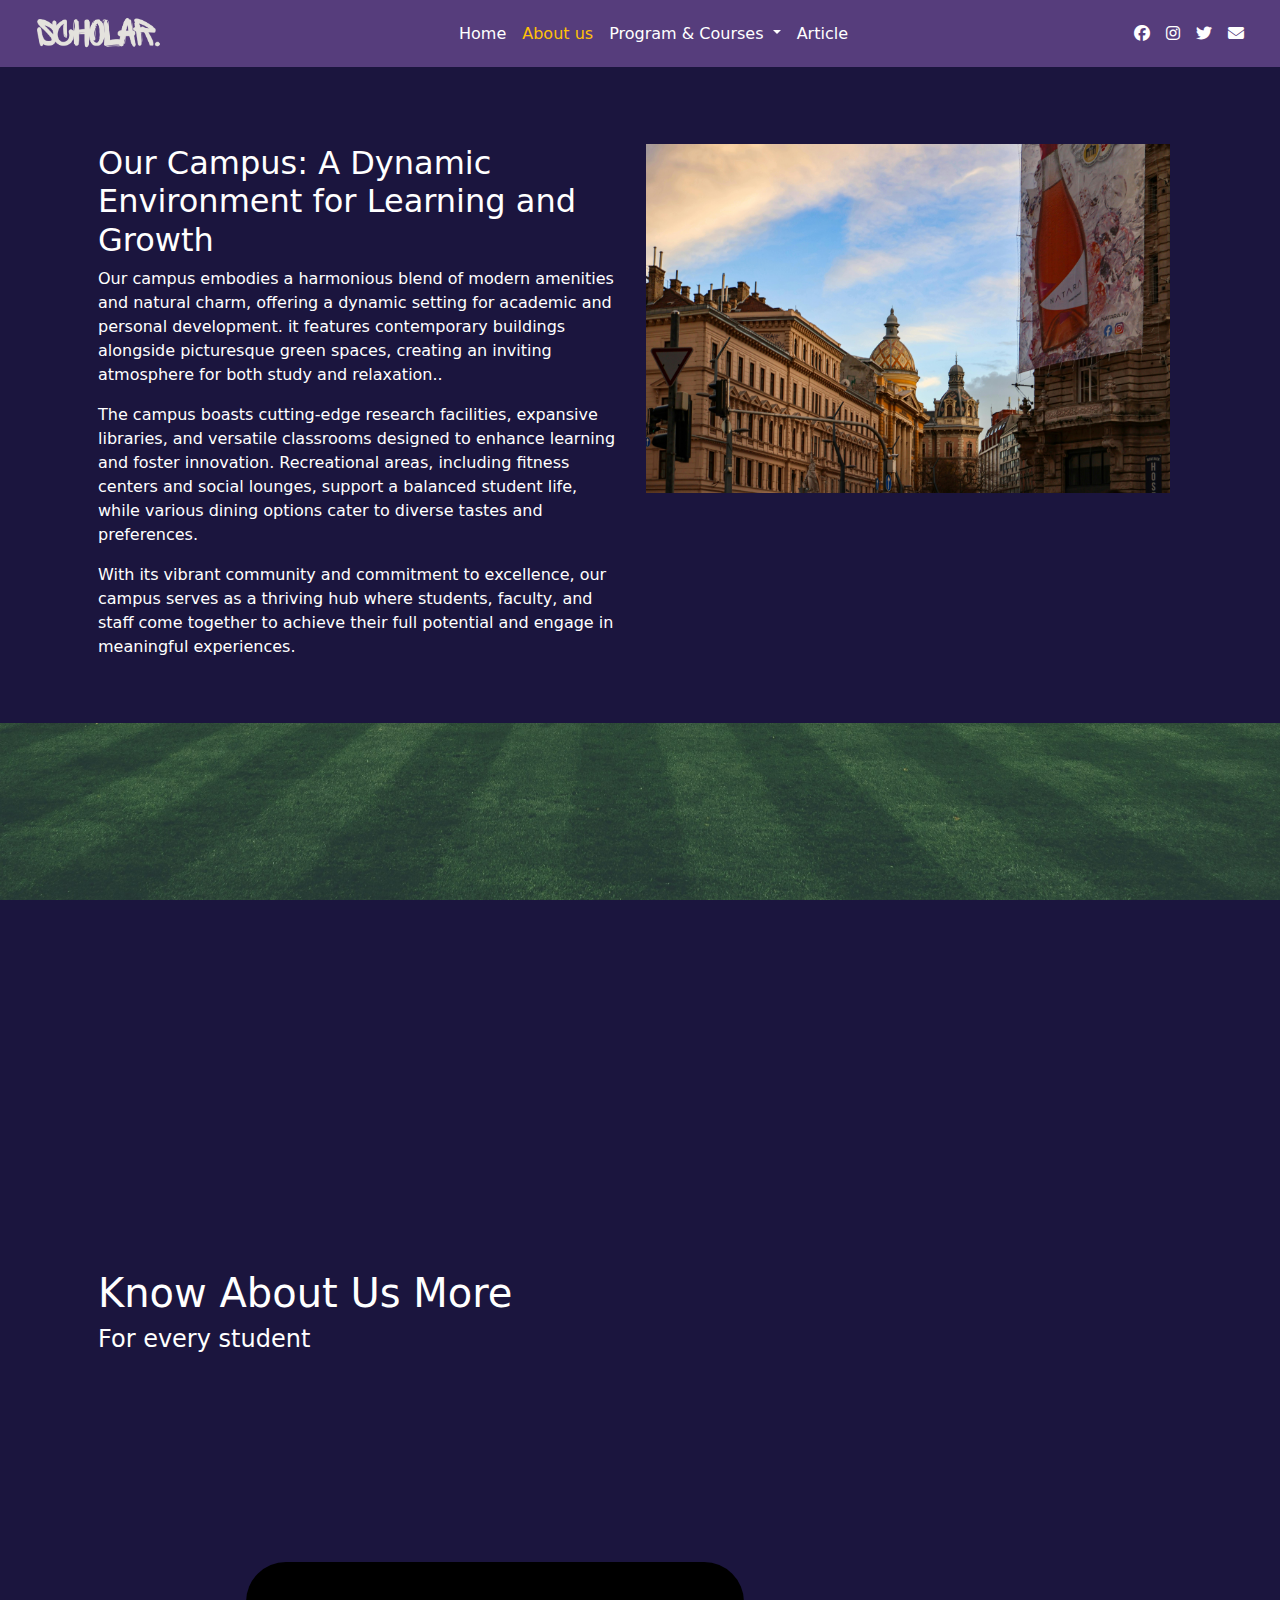
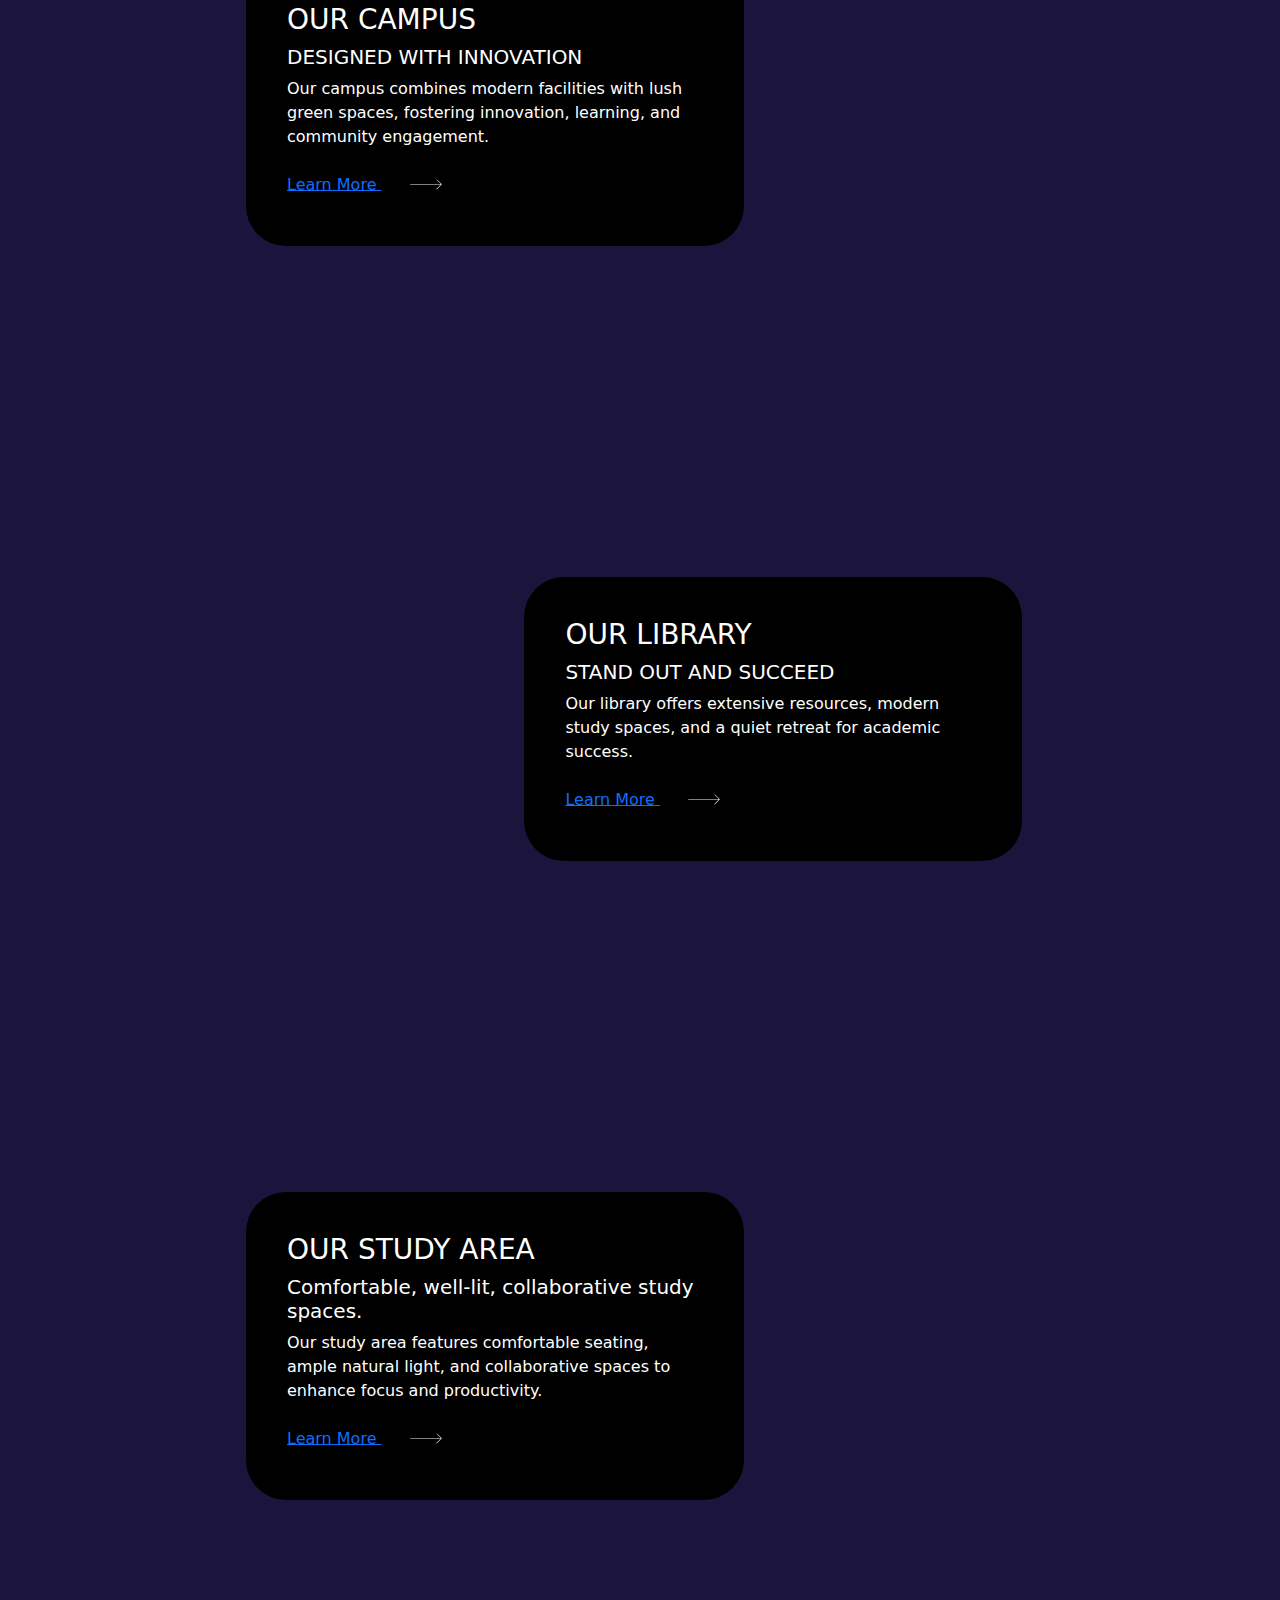
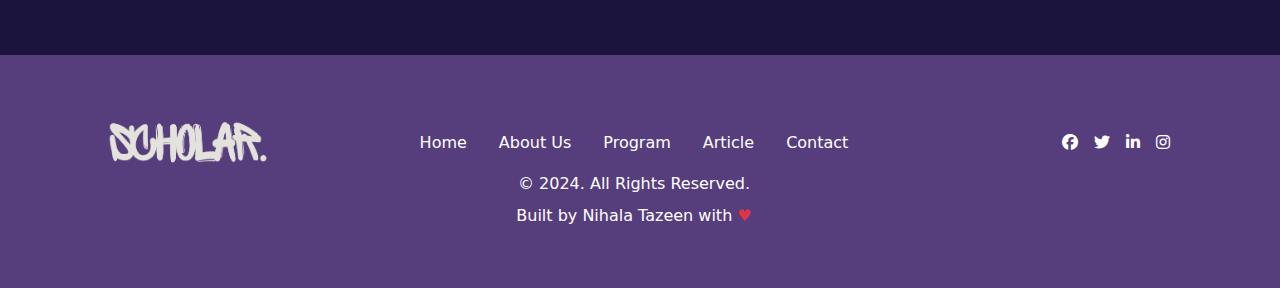
==== commit 4453e828: "change" ====
--- a/about.html
+++ b/about.html
@@ -16,20 +16,21 @@
     <style>
         /*  Banner Section */
         .banner-wrapper {
-            margin-top: em;
+           
             background-color: #1B153E;
             width: 100%;
             height: auto;
-            padding-bottom: 5rem;
-        }
-        @media (max-width: 590px) {
+            /* padding-bottom: 5rem; */
+        }
+         @media (max-width: 590px) {
             .banner-wrapper{
-        font-size: 7px;
-    }
-}
-.nav-item{
+        font-size: 14px;
+    } 
+} 
+
+/* .nav-item{
     font-size: 12px;
-}
+} */
 @media (max-width: 590px) {
     .parallax{
         font-size: 9px;
@@ -120,6 +121,10 @@
         }
         .row {
             margin-right: 0 !important;
+        }
+        @media (min-width:1910px){
+            .main-wrapper {
+                margin-top: 39vh;}
         }
     </style>
 </head>
@@ -173,7 +178,7 @@
     <!--Banner Section Start-->
     <section class="banner-wrapper wrapper">
         <div class="container">
-            <div class="row">
+            <div class="row pt-5">
                 <div class="col-lg-6 mb-5 order-lg-1 order-2 text-white pt-5">
                     <div>
                         <h2 class="pt-5">
--- a/style.css
+++ b/style.css
@@ -14,7 +14,9 @@
   padding-right: 1em;
 }
 
-
+.parallex{
+  font-size: 7px;
+}
 .video-wrapper {
   position: relative;
   height: 600px
@@ -45,10 +47,14 @@
 
 .section-2 {
   padding-top: 10rem  !important; }
-  @media (max-width: 991px) {
+  @media (max-width: 765px) {
     .section-2 {
       padding-top: 7rem  !important; } }
-      @media (min-width: 766px) {
+      @media (min-width: 767px) and (max-width:1025px) {
+        .section-2 {
+          padding-top: 17rem  !important; }
+      }
+      @media  (min-width:1400px) {
         .section-2 {
           padding-top: 17rem  !important; }
       }
@@ -193,3 +199,20 @@
   margin-left: auto;
 }
 
+::-webkit-scrollbar{
+  width: 10px;
+}
+::-webkit-scrollbar-track{
+  color: #1B153E;
+}
+::-webkit-scrollbar-thumb{
+  background:  #563d7c;
+  border-radius: 22px;
+}
+@media (min-width: 1920px) {
+  .col-lg-4 {
+      flex: 0 0 auto;
+      width: 47.333333%;
+      font-size: 23px;
+  }
+}
--- a/responsive.css
+++ b/responsive.css
@@ -18,11 +18,11 @@
 @media (max-width:991.5px) {
 
    
-    .banner-wrapper {
+    /* .banner-wrapper {
         margin-top: 4rem;
         padding:4rem 2rem;
         min-height:730px;
-    }
+    } */
   
     .main-wrapper .black-card {
         left: -226px !important ;
@@ -72,9 +72,9 @@
         font-size: 2rem;
     }
 }
-.banner-wrapper p{
+/* .banner-wrapper p{
     font-size: 2rem;
-}
+} */
 .navbar-toggler{
     font-size: 3.25rem;
 }
@@ -82,10 +82,10 @@
 @media (max-width:590px) {
 
   
-    body,
+     body,
     html {
         font-size: 7px;
-    }
+    } 
     .parallax.img2,
     .parallax.img3,
     .parallax.img4,
@@ -98,12 +98,20 @@
     .main-wrapper .black-card{
         left: 5% !important;
         width: 90%;
+        font-size: 12px;
+
     }
     .main-wrapper .black-card.right{
         left: 5% !important;
         width: 90%;
+        font-size: 12px;
     }
-
+.navbar-nav .dropdown-menu{
+    font-size: 14px;
+}
+.nav-item{
+    font-size: 16px;
+}
 }
 
 /* Media Query 380px */
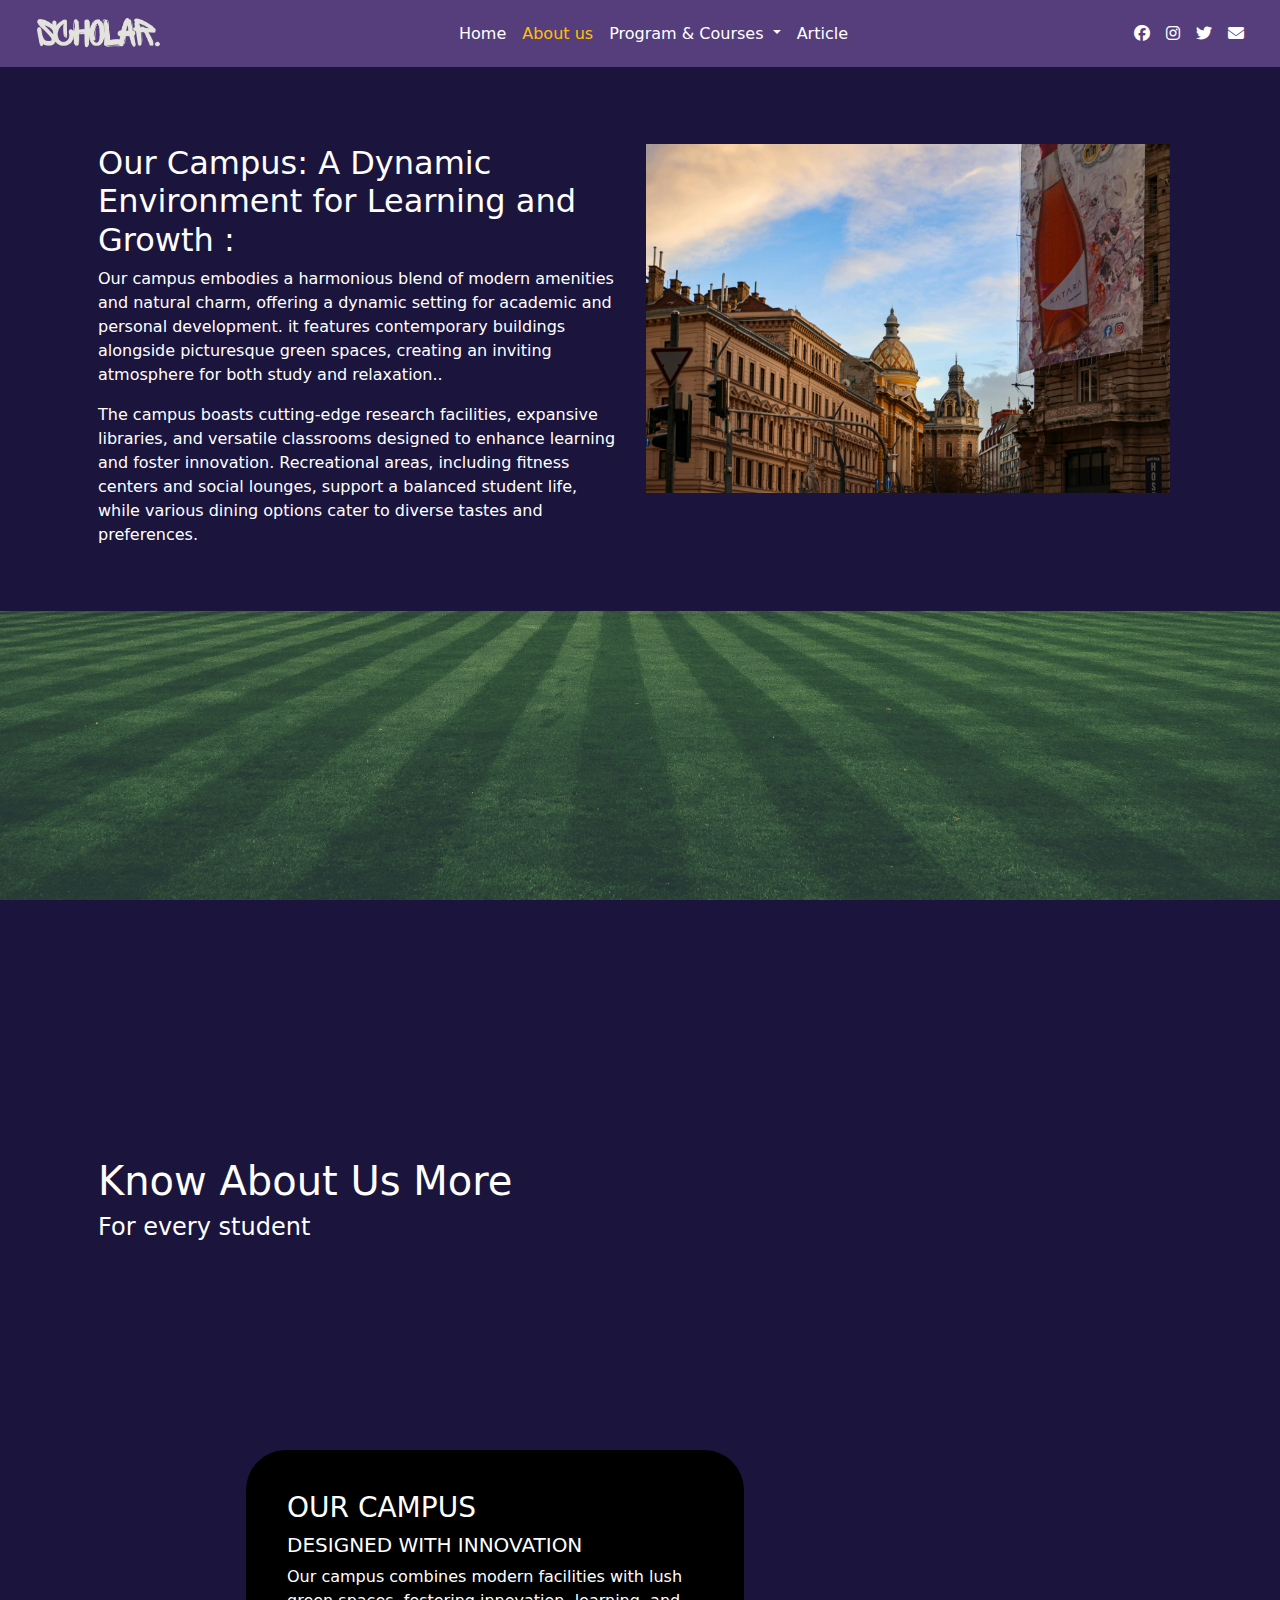
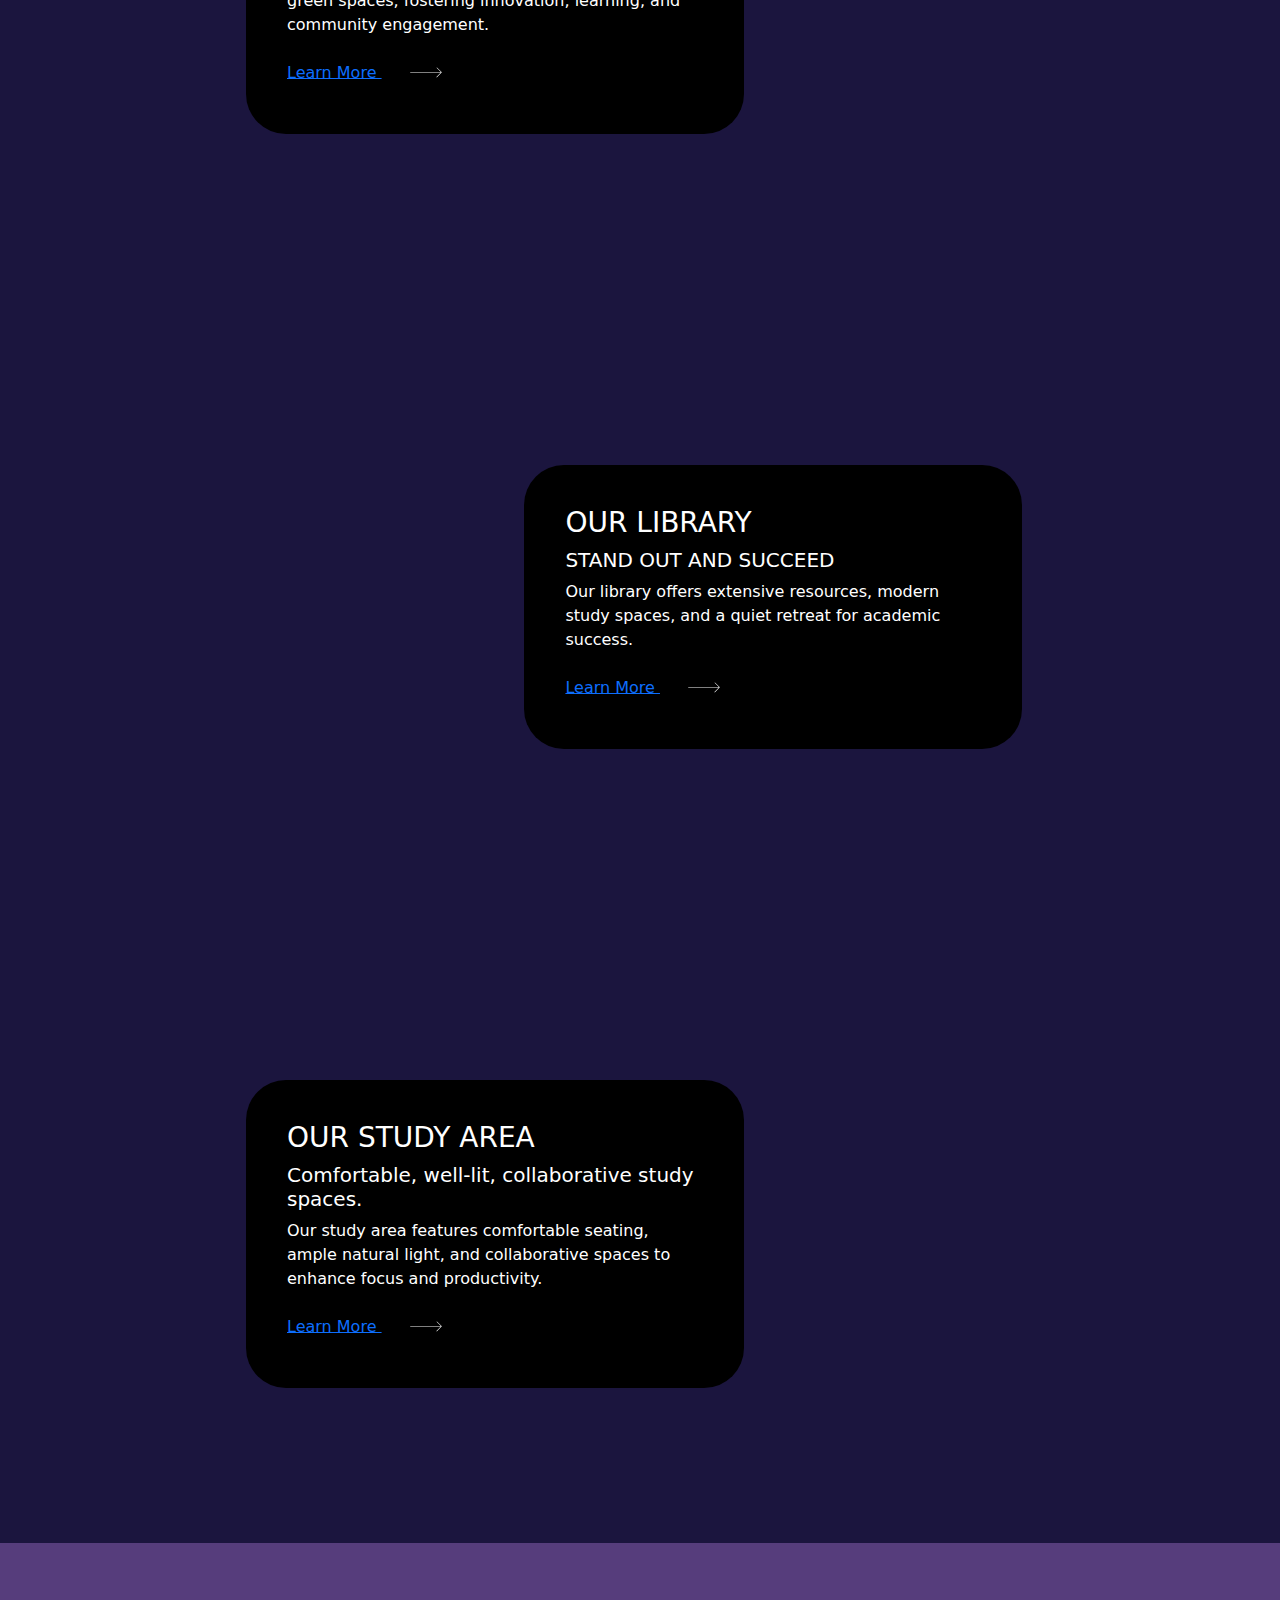
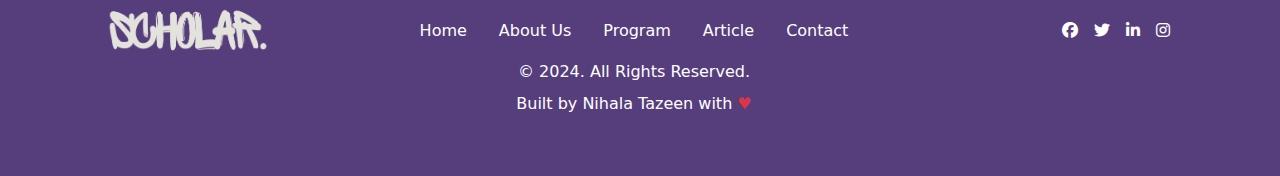
==== commit 0f0d9004: "commit" ====
--- a/about.html
+++ b/about.html
@@ -182,12 +182,12 @@
                 <div class="col-lg-6 mb-5 order-lg-1 order-2 text-white pt-5">
                     <div>
                         <h2 class="pt-5">
-                            Our Campus: A Dynamic Environment for Learning and Growth
+                            Our Campus: A Dynamic Environment for Learning and Growth :
                         </h2>
                         <p>Our campus embodies a harmonious blend of modern amenities and natural charm, offering a dynamic setting for academic and personal development. it features contemporary buildings alongside picturesque green spaces, creating an inviting atmosphere for both study and relaxation..</p>
                         <p>The campus boasts cutting-edge research facilities, expansive libraries, and versatile classrooms designed to enhance learning and foster innovation. Recreational areas, including fitness centers and social lounges, support a balanced student life, while various dining options cater to diverse tastes and preferences.</p>
-                        <p>With its vibrant community and commitment to excellence, our campus serves as a thriving hub where students, faculty, and staff come together to achieve their full potential and engage in meaningful experiences.
-                           </p>
+                        <!-- <p>With its vibrant community and commitment to excellence, our campus serves as a thriving hub where students, faculty, and staff come together to achieve their full potential and engage in meaningful experiences.
+                           </p> -->
                        
                     </div>
                 </div>
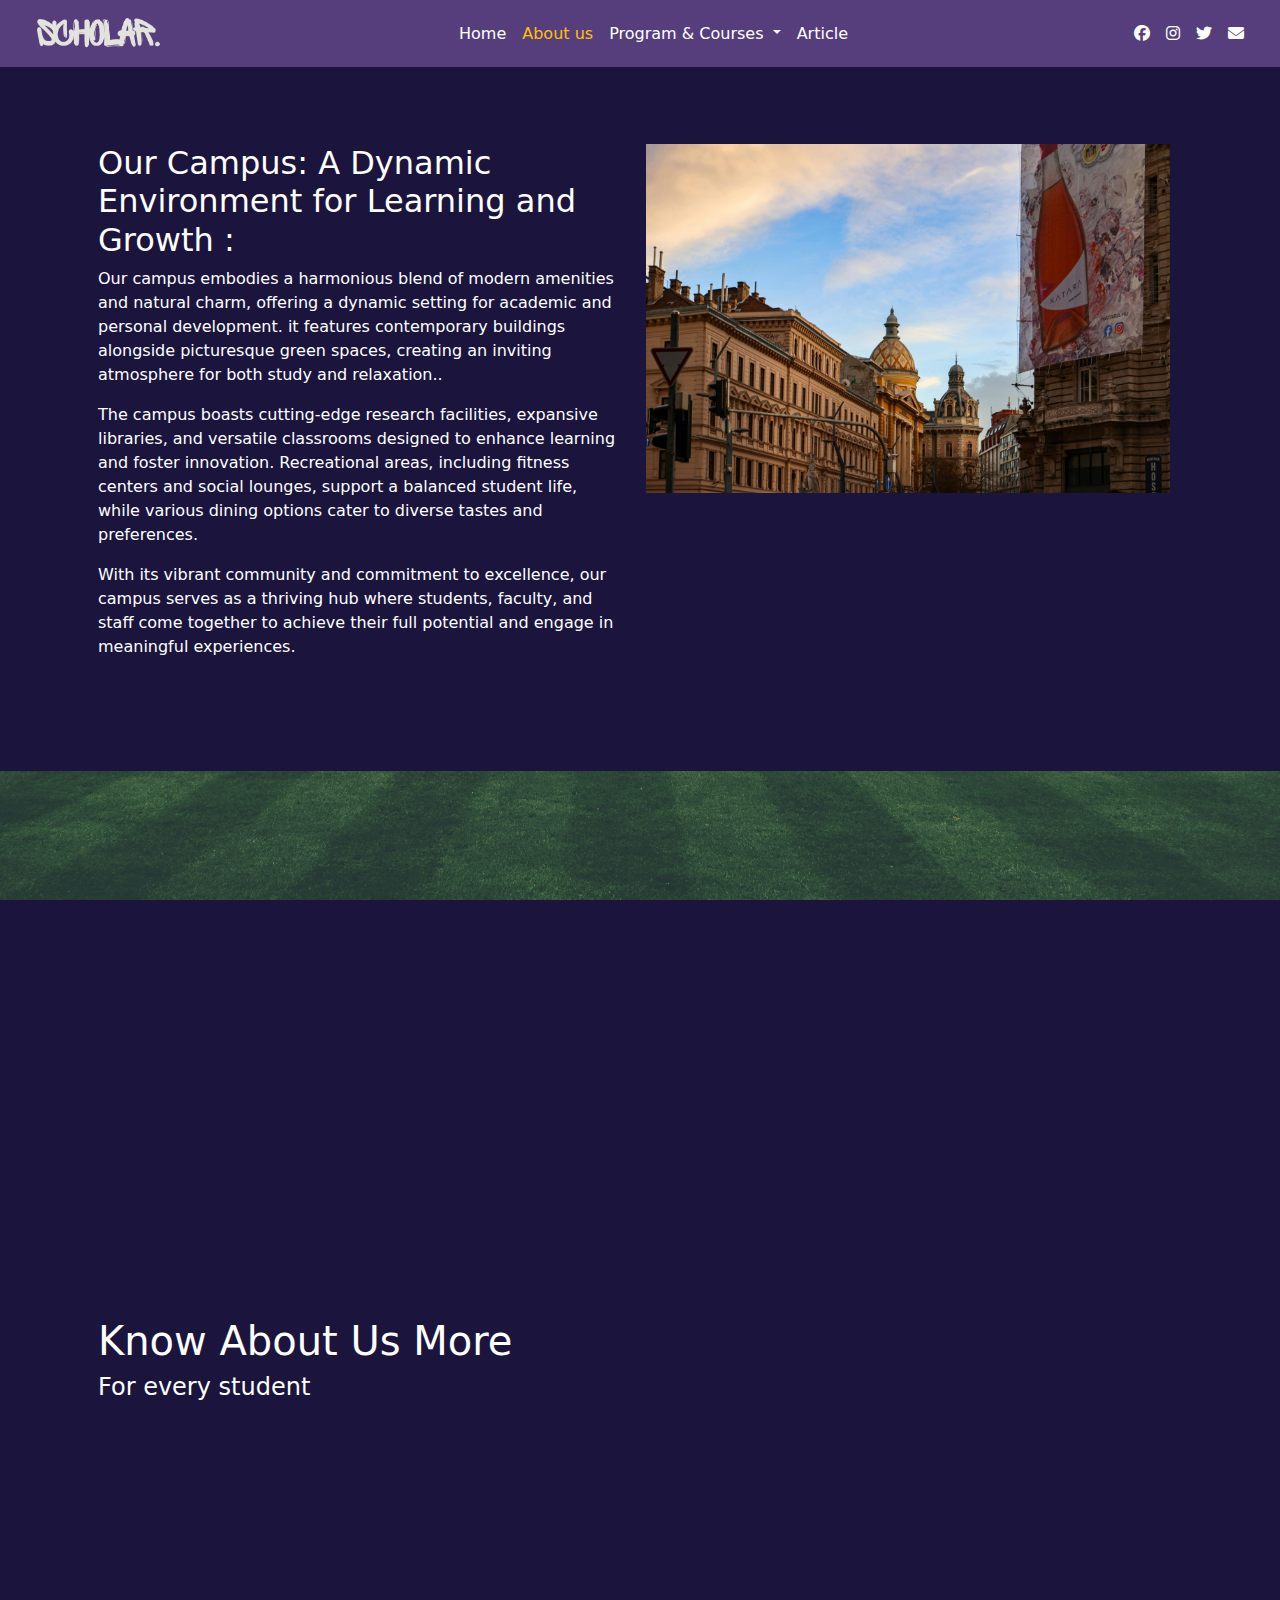
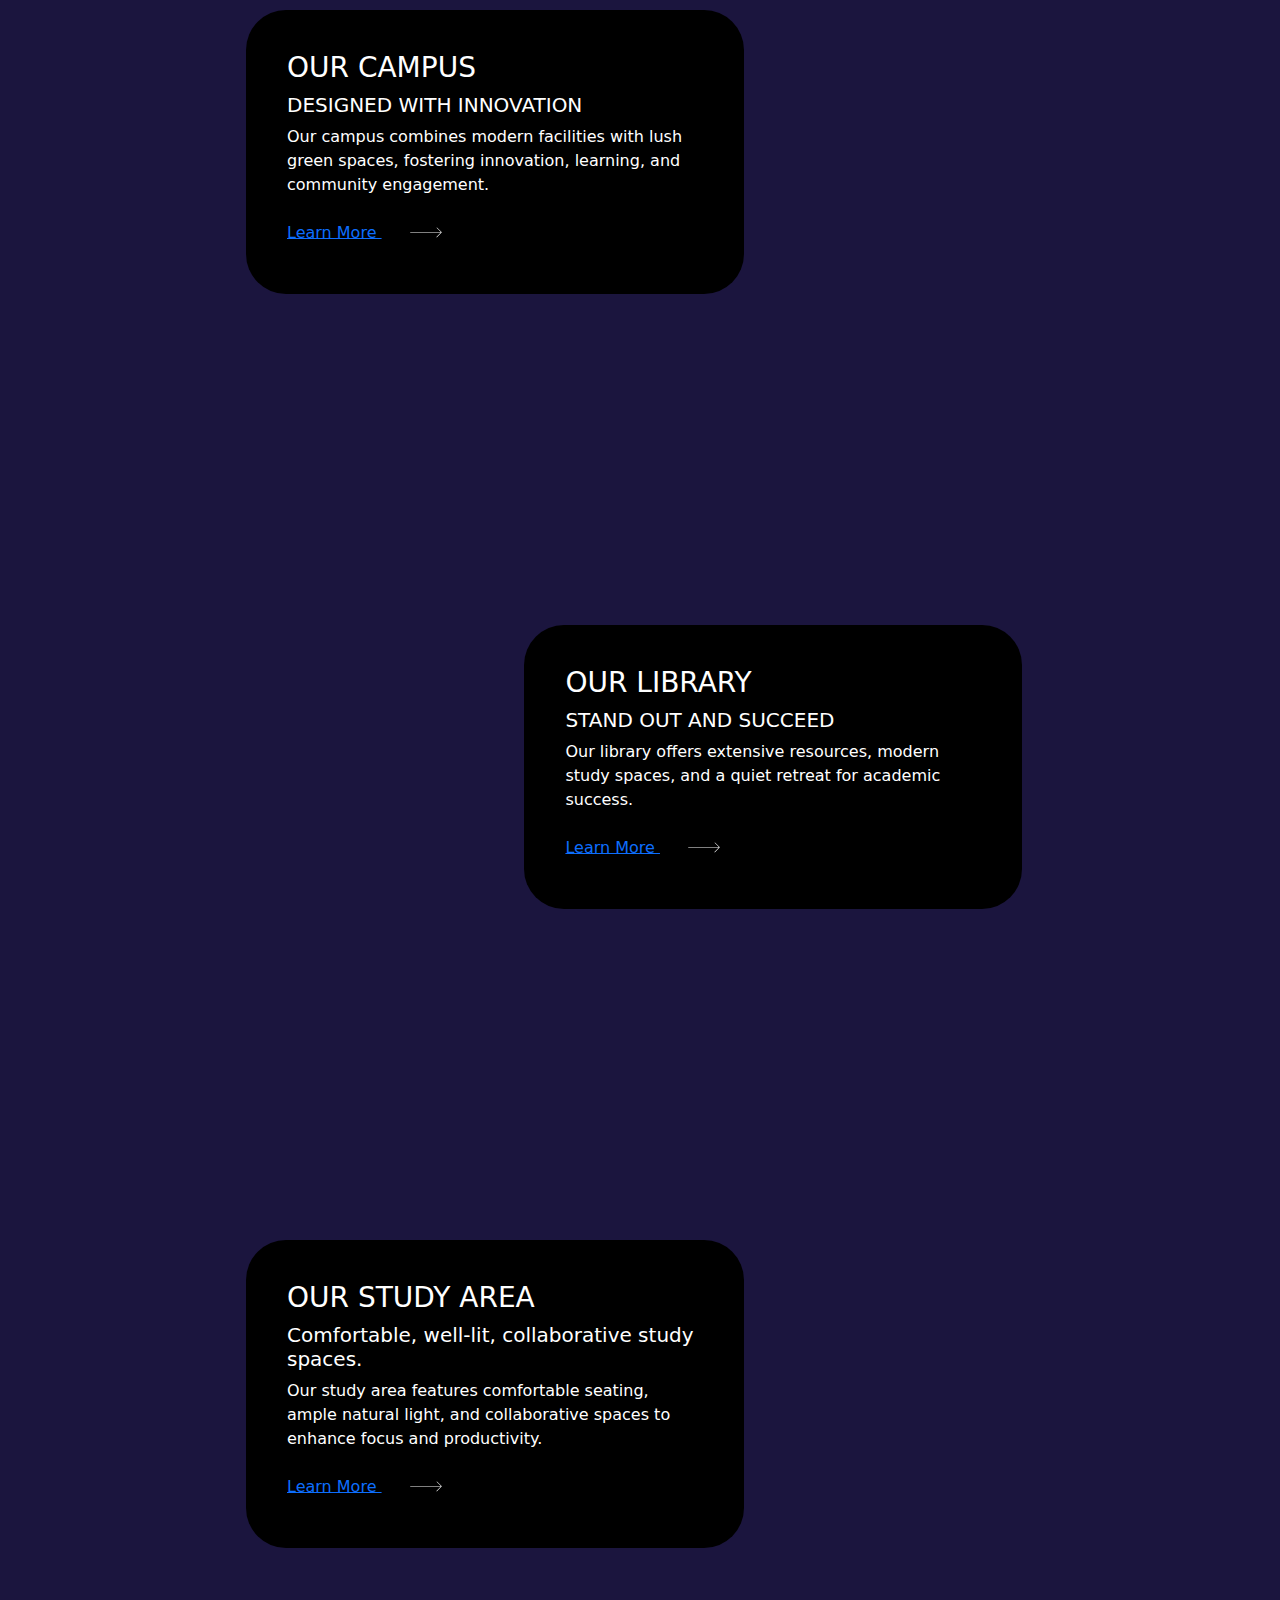
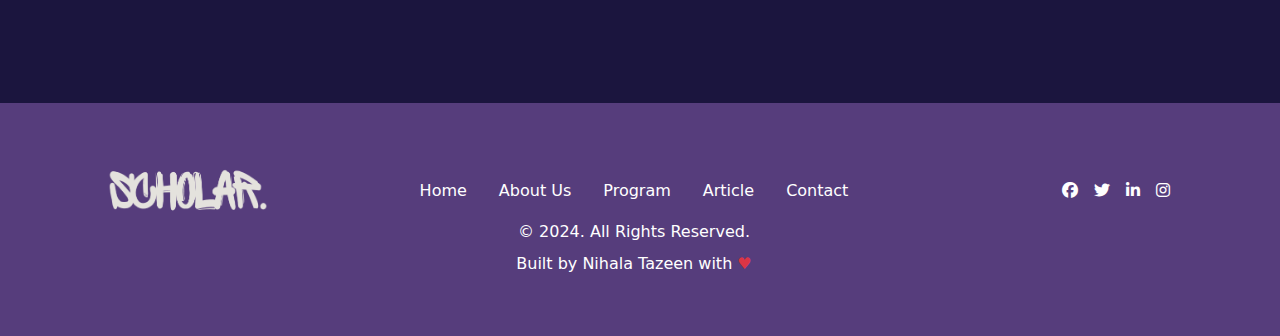
==== commit 3b614fb6: "changes" ====
--- a/about.html
+++ b/about.html
@@ -125,6 +125,9 @@
         @media (min-width:1910px){
             .main-wrapper {
                 margin-top: 39vh;}
+        }
+        .ser{
+            padding-bottom: 3rem;
         }
     </style>
 </head>
@@ -178,7 +181,7 @@
     <!--Banner Section Start-->
     <section class="banner-wrapper wrapper">
         <div class="container">
-            <div class="row pt-5">
+            <div class="row ser pt-5">
                 <div class="col-lg-6 mb-5 order-lg-1 order-2 text-white pt-5">
                     <div>
                         <h2 class="pt-5">
@@ -186,8 +189,8 @@
                         </h2>
                         <p>Our campus embodies a harmonious blend of modern amenities and natural charm, offering a dynamic setting for academic and personal development. it features contemporary buildings alongside picturesque green spaces, creating an inviting atmosphere for both study and relaxation..</p>
                         <p>The campus boasts cutting-edge research facilities, expansive libraries, and versatile classrooms designed to enhance learning and foster innovation. Recreational areas, including fitness centers and social lounges, support a balanced student life, while various dining options cater to diverse tastes and preferences.</p>
-                        <!-- <p>With its vibrant community and commitment to excellence, our campus serves as a thriving hub where students, faculty, and staff come together to achieve their full potential and engage in meaningful experiences.
-                           </p> -->
+                        <p>With its vibrant community and commitment to excellence, our campus serves as a thriving hub where students, faculty, and staff come together to achieve their full potential and engage in meaningful experiences.
+                           </p>
                        
                     </div>
                 </div>
--- a/responsive.css
+++ b/responsive.css
@@ -9,7 +9,7 @@
         width: 100%;
     }
     .main-wrapper {
-        margin-top: 39vh;
+        margin-top: 39vh !important;
     }
    
 }
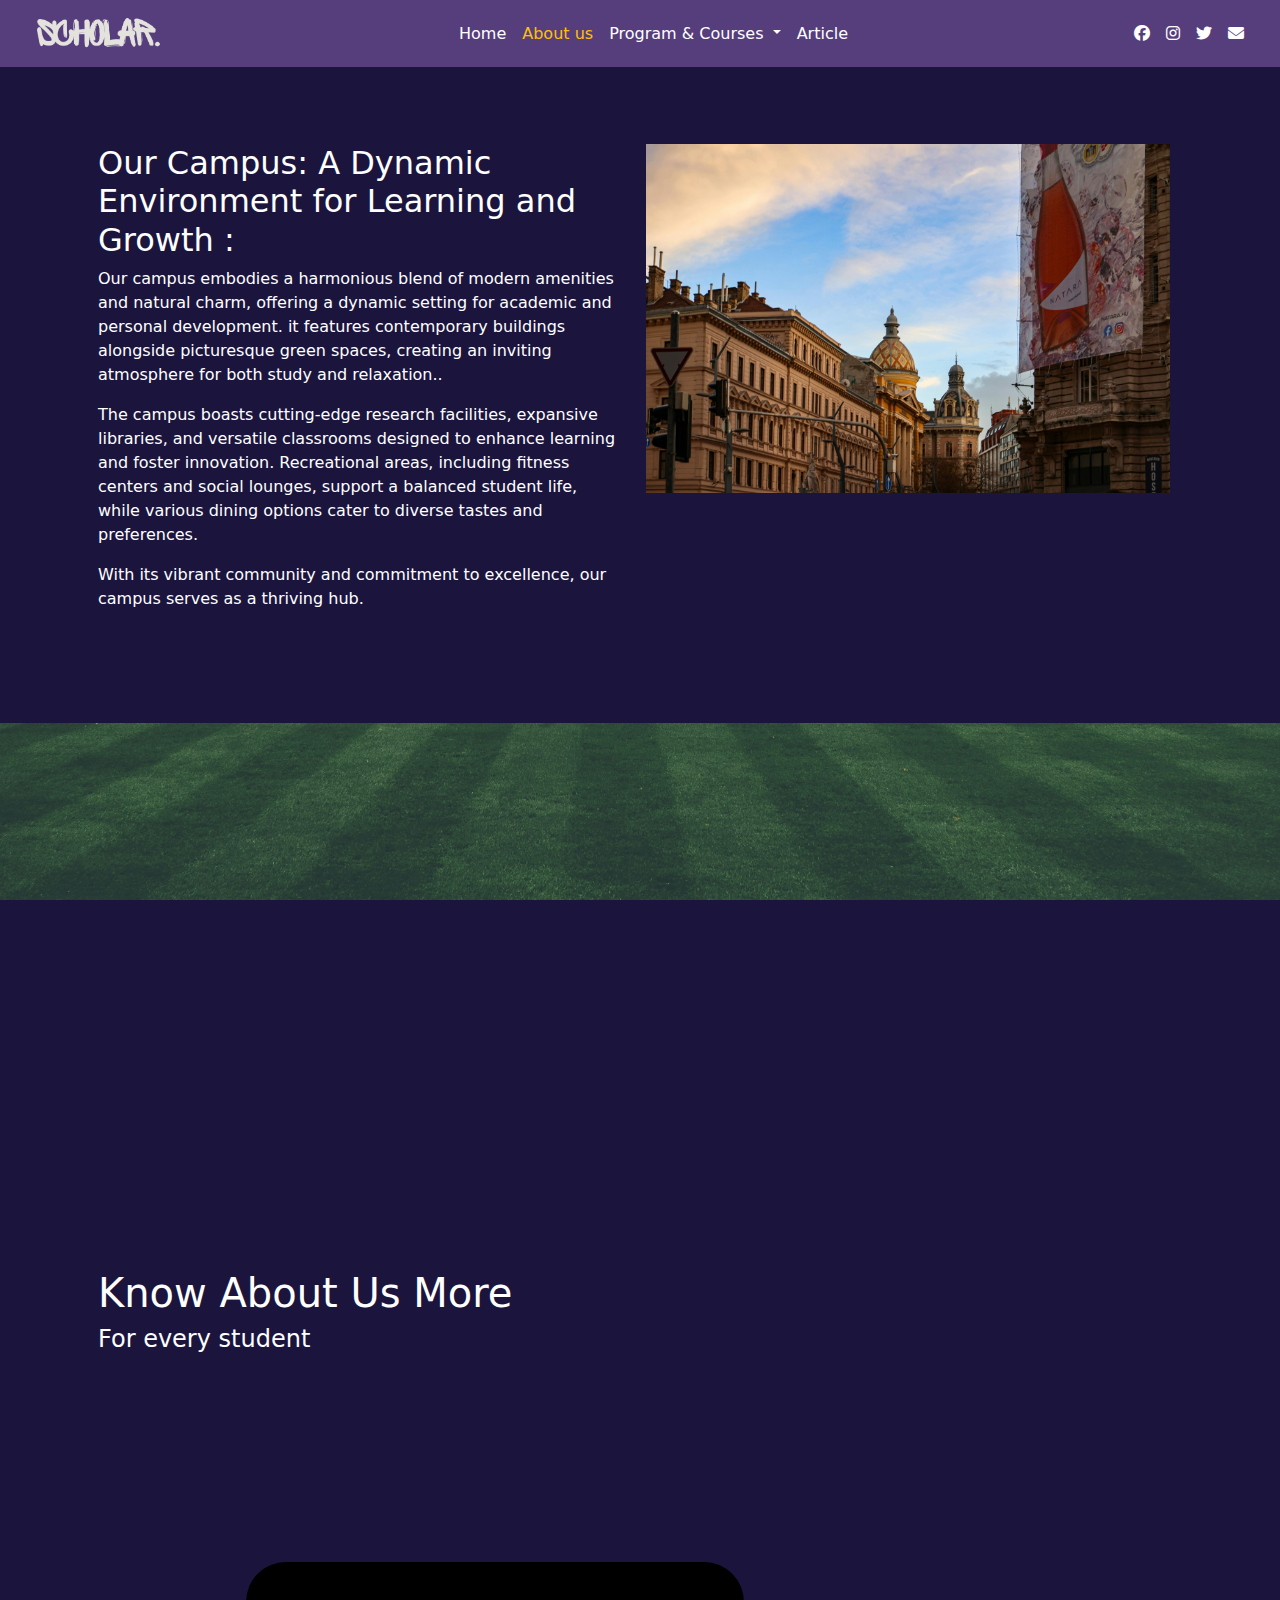
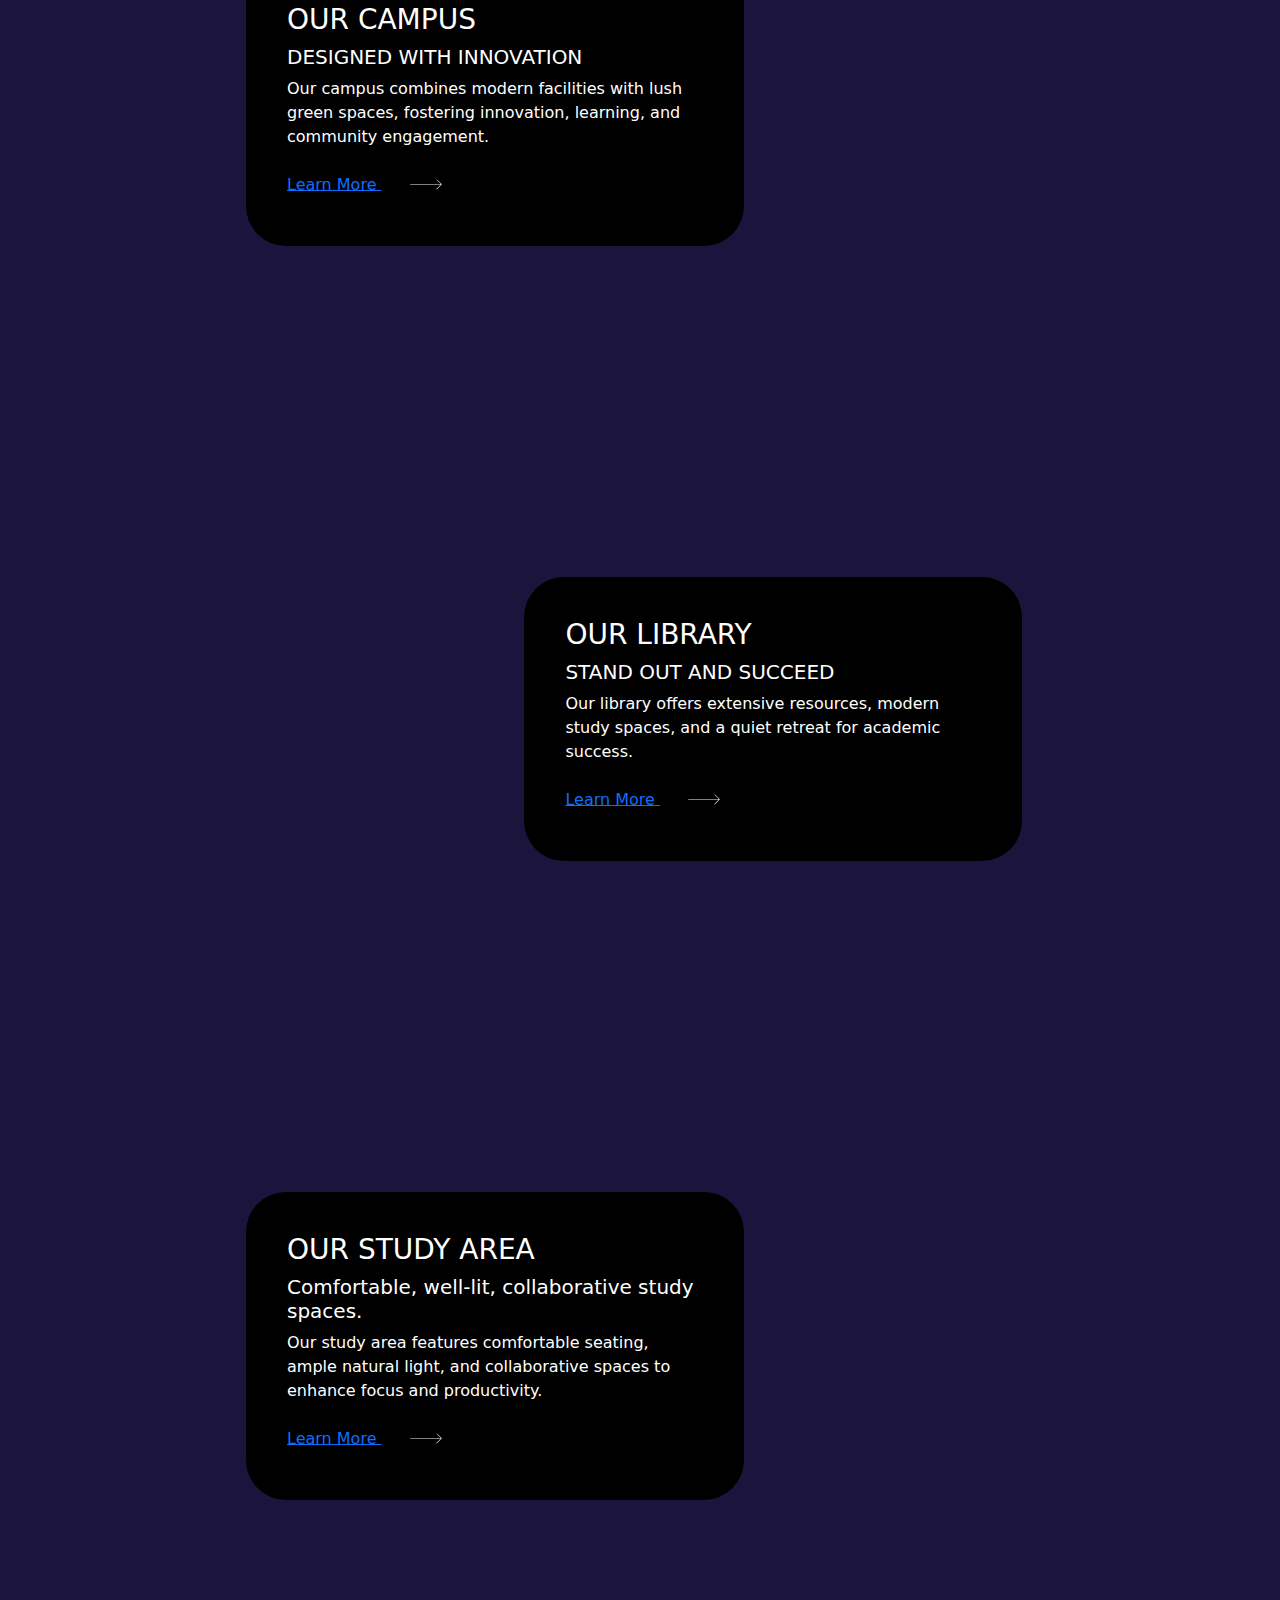
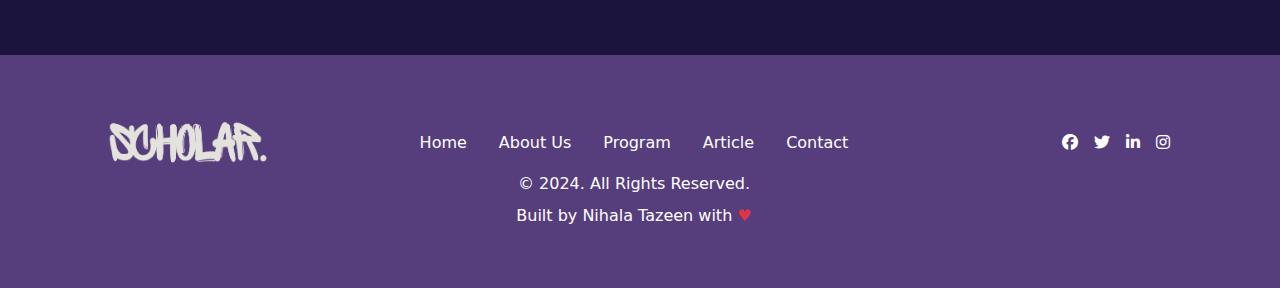
==== commit a5db1988: "changes" ====
--- a/about.html
+++ b/about.html
@@ -189,7 +189,7 @@
                         </h2>
                         <p>Our campus embodies a harmonious blend of modern amenities and natural charm, offering a dynamic setting for academic and personal development. it features contemporary buildings alongside picturesque green spaces, creating an inviting atmosphere for both study and relaxation..</p>
                         <p>The campus boasts cutting-edge research facilities, expansive libraries, and versatile classrooms designed to enhance learning and foster innovation. Recreational areas, including fitness centers and social lounges, support a balanced student life, while various dining options cater to diverse tastes and preferences.</p>
-                        <p>With its vibrant community and commitment to excellence, our campus serves as a thriving hub where students, faculty, and staff come together to achieve their full potential and engage in meaningful experiences.
+                        <p>With its vibrant community and commitment to excellence, our campus serves as a thriving hub.
                            </p>
                        
                     </div>
--- a/style.css
+++ b/style.css
@@ -21,7 +21,9 @@
   position: relative;
   height: 600px
 }
-
+p{
+  font-size: 16px;
+}
 .video-wrapper video {
   object-fit: cover;
   display: block;
